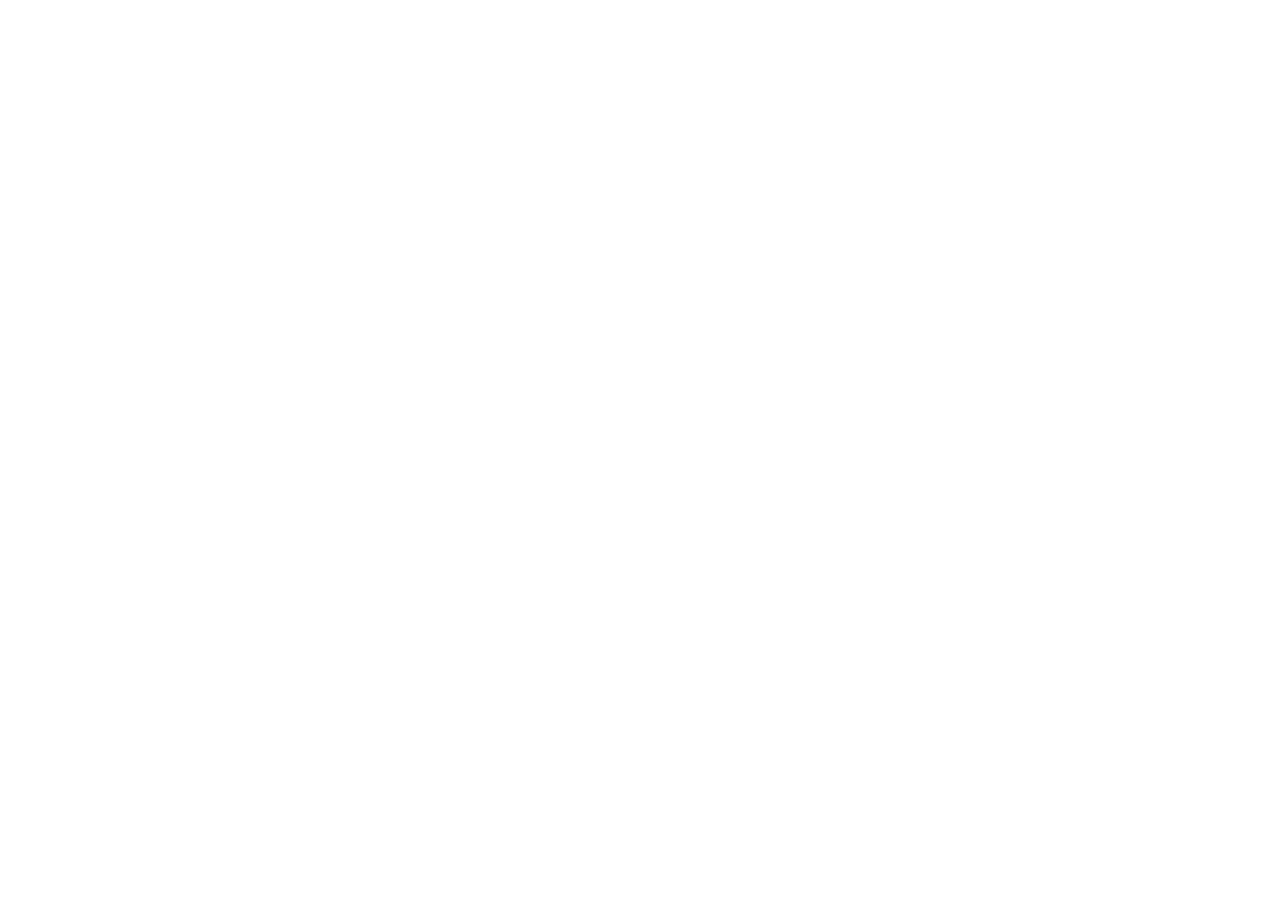
==== online-zoo/pages/donate/index.html @ 827118d2 "feat: add basic markup, styles and add normalize.css" ====
<!DOCTYPE html>
<html lang="en">

<head>
    <meta charset="UTF-8">
    <meta http-equiv="X-UA-Compatible" content="IE=edge">
    <meta name="viewport" content="width=device-width, initial-scale=1.0">
    <title>Online-zoo</title>
    <link rel="stylesheet" href="../../assets/styles/normalize.css">
    <link rel="stylesheet" href="../../assets/styles/global.css">
    <link rel="stylesheet" href="./styles/style.css">
</head>

<body>

    <script src="../../assets/js/global.js"></script>
    <script src="./js/script.js"></script>
</body>

</html>
---- online-zoo/assets/styles/global.css ----
html {
    box-sizing: border-box;
}

body {
    overflow-x: hidden;
    position: relative;
    height: 100%;
}

*,
::after,
::before {
    box-sizing: inherit;
}

*,
h1,
h2,
h3,
h4,
h5,
h6,
p,
div,
blockquote,
li,
ul {
    margin: 0;
    padding: 0;
}

li {
    list-style: none;
}

a {
    color: inherit;
    text-decoration: none;
}

button {
    background-color: transparent;
    border: 0;
    cursor: pointer;
}

.container {
    padding: 0 10px;
    width: 1181px;
}
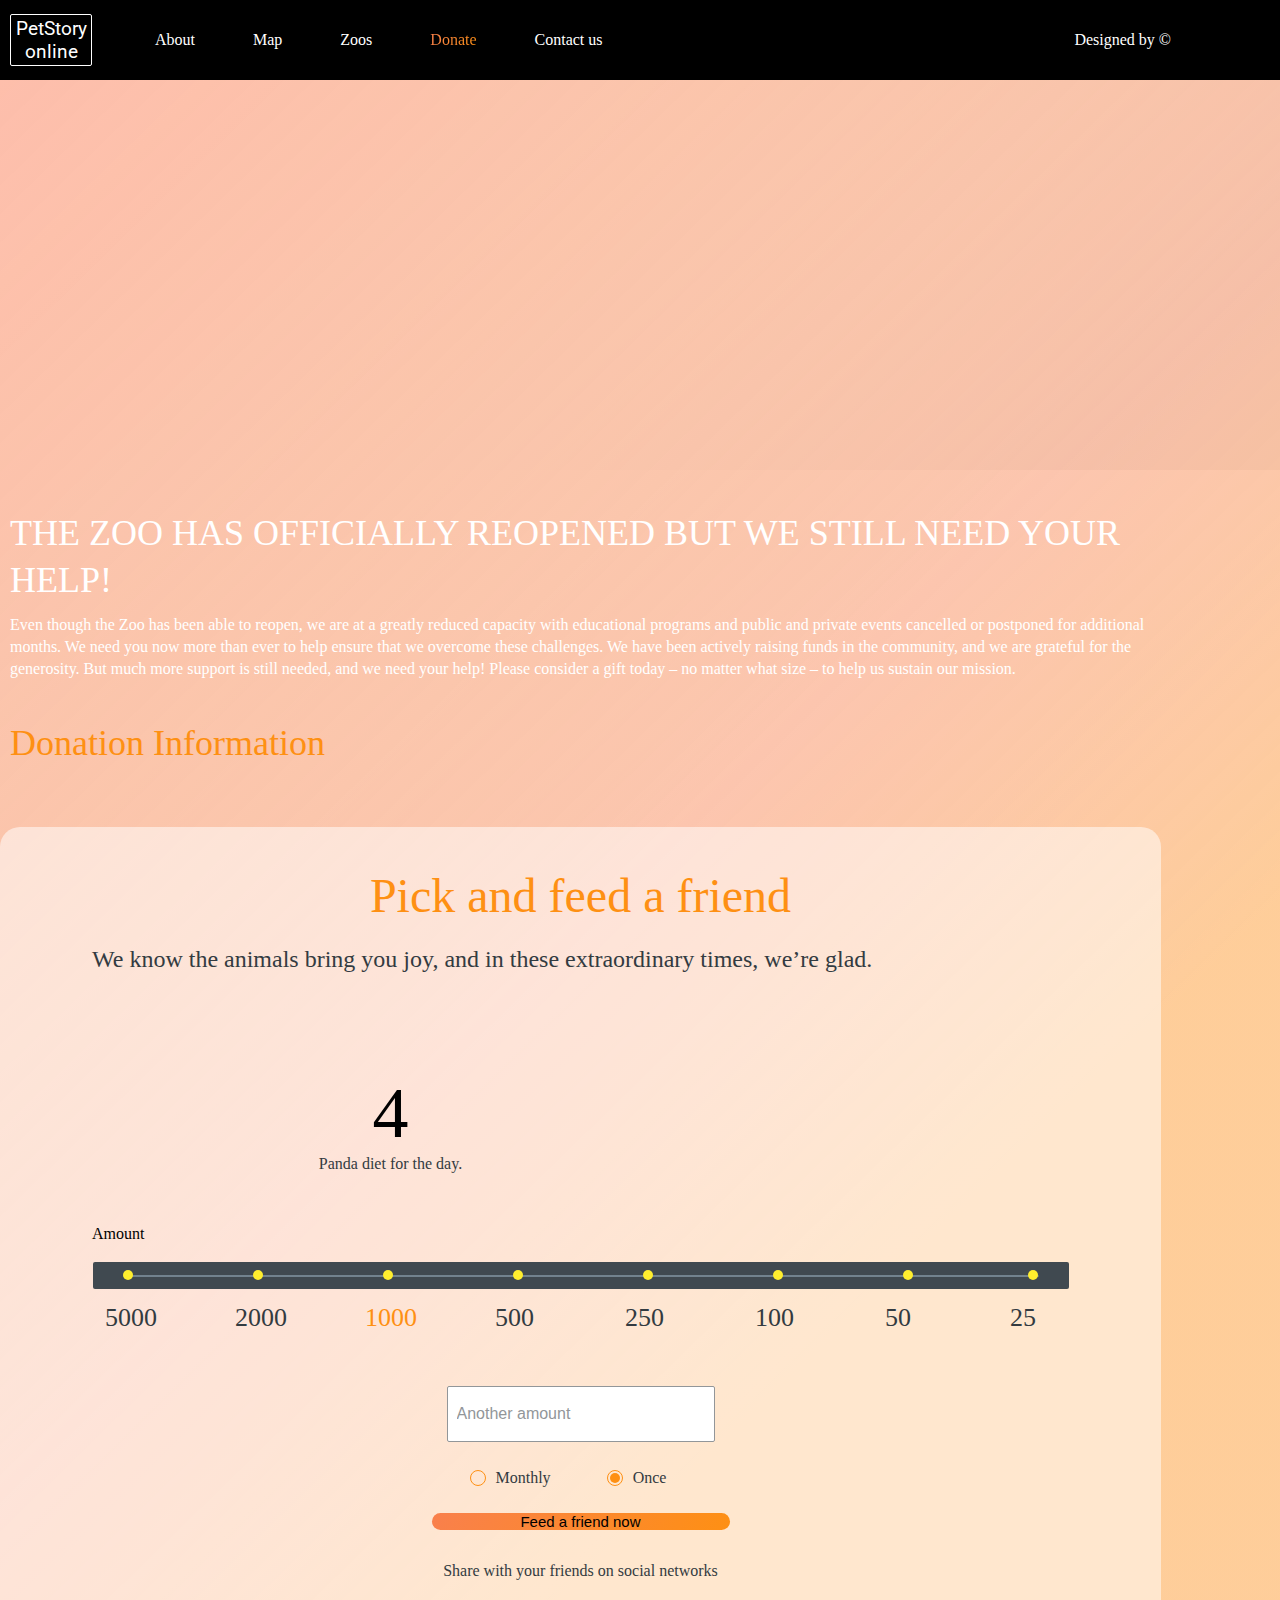
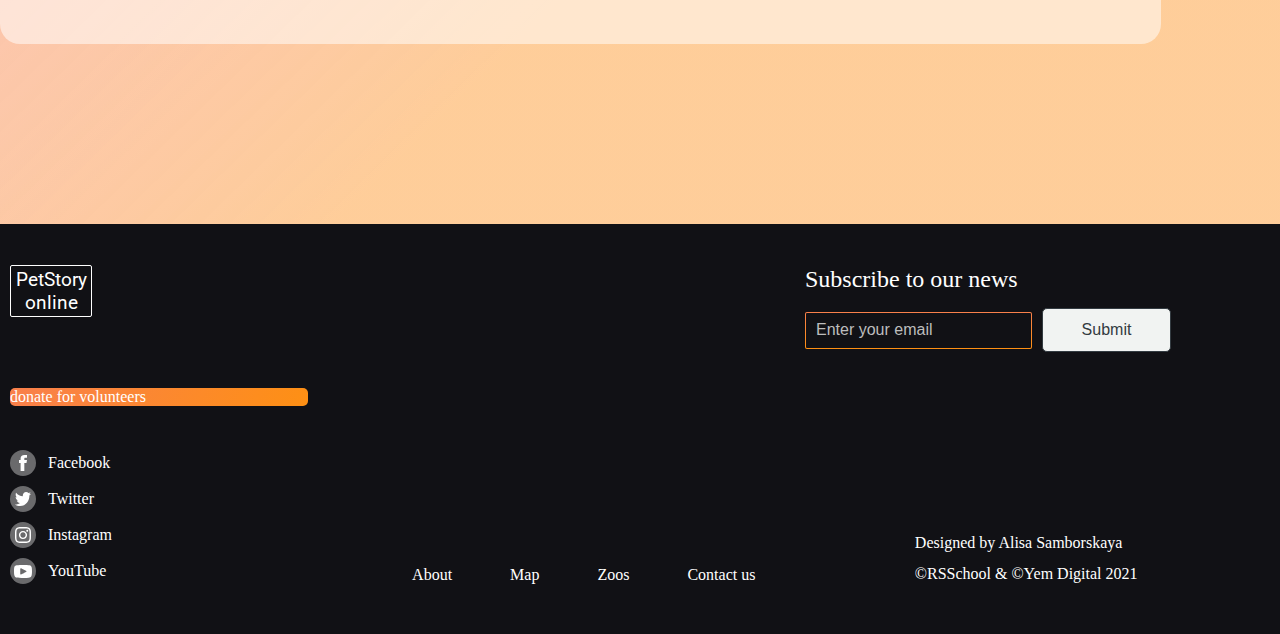
==== commit 916c1430: "fix: fixed margin, padding, position sections, elements" ====
--- a/online-zoo/pages/donate/index.html
+++ b/online-zoo/pages/donate/index.html
@@ -6,12 +6,257 @@
     <meta http-equiv="X-UA-Compatible" content="IE=edge">
     <meta name="viewport" content="width=device-width, initial-scale=1.0">
     <title>Online-zoo</title>
-    <link rel="stylesheet" href="../../assets/styles/normalize.css">
     <link rel="stylesheet" href="../../assets/styles/global.css">
+    <link rel="stylesheet" href="../../assets/styles/header.css">
+    <link rel="stylesheet" href="../../assets/styles/footer.css">
     <link rel="stylesheet" href="./styles/style.css">
+    <link rel="preconnect" href="https://fonts.googleapis.com">
+    <link rel="preconnect" href="https://fonts.gstatic.com" crossorigin>
+    <link href="https://fonts.googleapis.com/css2?family=Roboto:ital,wght@0,100;0,300;0,400;0,500;0,700;0,900;1,400;1,500&display=swap" rel="stylesheet">
 </head>
 
 <body>
+    <div class="content">
+        <header class="header">
+            <div class="container header-wrap">
+                <h1 class="logo-title">
+                    <a href="../../pages/main/index.html" class="logo">
+                        PetStory online
+                    </a>
+                </h1>
+
+                <div class="menu-wrap">
+                    <nav class="menu">
+                        <ul>
+                            <li><a class="menu__link" href="../../pages/main/index.html">About</a></li>
+                            <li><a class="menu__link" href="#">Map</a></li>
+                            <li><a class="menu__link" href="#">Zoos</a></li>
+                            <li><a class="menu__link menu__link--active" href="#">Donate</a></li>
+                            <li><a class="menu__link" href="#">Contact us</a></li>
+                        </ul>
+                    </nav>
+                </div>
+                <p class="rights">
+                    <a href="https://www.figma.com/file/jfEFwkXVj1WRq7sUHDr8os/PetStory-online?node-id=0%3A1">Designed
+                        by ©</a>
+                </p>
+            </div>
+        </header>
+        <main>
+            <section class="promo"></section>
+            <div class="content-box">
+                <section class="informational">
+                    <div class="container">
+                        <div class="informational__box">
+                            <div class="informational__title">
+                                THE ZOO HAS OFFICIALLY REOPENED BUT WE STILL NEED YOUR HELP!
+                            </div>
+                            <p class="informational__text">
+                                Even though the Zoo has been able to reopen, we are at a greatly reduced capacity with educational programs and public and private events cancelled or postponed for additional months. We need you now more than ever to help ensure that we overcome these
+                                challenges. We have been actively raising funds in the community, and we are grateful for the generosity. But much more support is still needed, and we need your help! Please consider a gift today – no matter what size
+                                – to help us sustain our mission.
+                            </p>
+                            <div class="informational__post">
+                                Donation Information
+                            </div>
+                        </div>
+                    </div>
+                </section>
+
+                <section class="feed">
+                    <div class="container feed__wrap">
+                        <h3 class="feed__title title">
+                            Pick and feed a friend
+                        </h3>
+                        <p class="feed__text">
+                            We know the animals bring you joy, and in these extraordinary times, we’re glad.
+                        </p>
+                        <div class="feed__diet">
+                            <div class="feed__diet-content">
+                                <div class="feed__diet-num">
+                                    4
+                                </div>
+                                <p class="feed__diet-text">
+                                    Panda diet for the day.
+                                </p>
+                            </div>
+                            <div class="feed__diet-img">
+                                <img src="../../assets/images/feed-diet.png" alt="">
+                            </div>
+                        </div>
+                        <div class="feed__amount">
+                            <div class="feed__amount-title">
+                                Amount
+                            </div>
+                            <form action="" class="feed__form">
+                                <div class="feed__form-box box-input">
+                                    <div class="feed__range-wrap">
+                                        <div class="feed__range">
+                                            <label>
+                                                <input type="radio" class="feed__num" value="5000" name="range">
+                                                <span>5000</span>
+                                            </label>
+                                            <label>
+                                                <input type="radio" class="feed__num" value="2000" name="range">
+                                                <span>2000</span>
+                                            </label>
+                                            <label>
+
+                                                <input type="radio" class="feed__num" value="1000" name="range" checked>
+                                                <span>1000</span>
+                                            </label>
+                                            <label>
+
+                                                <input type="radio" class="feed__num" value="500" name="range">
+                                                <span>500</span>
+                                            </label>
+                                            <label>
+
+                                                <input type="radio" class="feed__num" value="250" name="range">
+                                                <span>250</span>
+                                            </label>
+                                            <label>
+
+                                                <input type="radio" class="feed__num" value="100" name="range">
+                                                <span>100</span>
+                                            </label>
+                                            <label>
+
+                                                <input type="radio" class="feed__num" value="50" name="range">
+                                                <span>50</span>
+                                            </label>
+                                            <label>
+
+                                                <input type="radio" class="feed__num" value="25" name="range">
+                                                <span>25</span>
+                                            </label>
+                                        </div>
+                                    </div>
+                                </div>
+
+                                <div class="feed__amout-box box-input">
+                                    <input type="number" class="feed__form-amount" placeholder="Another amount" min="0" max="9999">
+                                </div>
+                                <div class="feed__period">
+                                    <label>
+                                        <input type="radio" name="period" value="Monthly">
+                                        <span>Monthly</span>
+                                    </label>
+                                    <label>
+                                        <input type="radio" name="period" value="Once" checked>
+                                        <span>Once</span>
+                                    </label>
+                                </div>
+                                <button type="submit" class="feed__form-btn btn">Feed a friend now</button>
+                                <p class="feed__form-share">Share with your friends on social networks </p>
+                            </form>
+                        </div>
+                    </div>
+                </section>
+            </div>
+        </main>
+    </div>
+    <footer class="footer">
+        <div class="container">
+            <div class="footer__box">
+                <div class="footer__search">
+                    <div class="logo-title">
+                        <a href="#" class="logo">
+                            PetStory online
+                        </a>
+                    </div>
+
+                    <div class="footer__form-box">
+                        <div class="footer__form-title">Subscribe to our news</div>
+                        <form action="" class="footer__form form">
+                            <div class="form__box">
+                                <input type="email" class="form__email" placeholder="Enter your email" minlength="9">
+                                <button class="form__btn submit-btn" type="submit">Submit</button>
+                            </div>
+                        </form>
+                    </div>
+                </div>
+                <a href="" class="footer__btn btn">donate for volunteers</a>
+                <div class="footer__contact">
+                    <ul class="footer__social social">
+                        <li class="social__item footer__social-item">
+                            <a href="https://ru-ru.facebook.com/" class="social__link footer__social-link">
+                                <span class="social__link-icon">
+                                    <svg width="8" height="16" viewBox="0 0 8 16" fill="none"
+                                        xmlns="http://www.w3.org/2000/svg">
+                                        <path fill-rule="evenodd" clip-rule="evenodd"
+                                            d="M8 2.75008H6.4C5.29832 2.75008 5.33342 3.14316 5.33342 3.8619V4.99991H8L7.46658 8H5.33342V16H1.6V8H0V4.99991H1.6V3.58692C1.6 1.33782 2.79742 0 5.62684 0H8V2.75008Z"
+                                            fill="white" />
+                                    </svg>
+                                </span>
+
+                                <span class="social__link-name">Facebook</span>
+                            </a>
+                        </li>
+
+                        <li class="social__item footer__social-item">
+                            <a href="https://twitter.com/?lang=ru" class="social__link footer__social-link">
+                                <span class="social__link-icon">
+                                    <svg width="16" height="14" viewBox="0 0 16 14" fill="none"
+                                        xmlns="http://www.w3.org/2000/svg">
+                                        <path fill-rule="evenodd" clip-rule="evenodd"
+                                            d="M16 1.65713C15.4114 1.93821 14.7787 2.12837 14.1147 2.21377C14.7923 1.77623 15.313 1.08372 15.5579 0.258267C14.9237 0.6633 14.2211 0.957523 13.4734 1.11604C12.8747 0.429062 12.0216 0 11.0774 0C9.26464 0 7.79488 1.58227 7.79488 3.53414C7.79488 3.81108 7.82384 4.08093 7.87984 4.33971C5.15168 4.19226 2.73296 2.7851 1.11392 0.646704C0.83136 1.16877 0.66944 1.77589 0.66944 2.42363C0.66944 3.64979 1.24896 4.73161 2.12976 5.36552C1.59168 5.34702 1.08544 5.18816 0.64304 4.92349C0.64272 4.93801 0.64272 4.95288 0.64272 4.96775C0.64272 6.68019 1.77424 8.10861 3.27584 8.43343C3.00048 8.51416 2.7104 8.55755 2.41104 8.55755C2.19952 8.55755 1.99392 8.53525 1.79344 8.49394C2.2112 9.89798 3.42336 10.92 4.85984 10.9485C3.73648 11.8964 2.32096 12.4615 0.78304 12.4615C0.51808 12.4615 0.2568 12.4447 0 12.412C1.45264 13.4148 3.17824 14 5.03184 14C11.0698 14 14.3715 8.61443 14.3715 3.94401C14.3715 3.79068 14.3683 3.63821 14.3621 3.4866C15.0035 2.98839 15.56 2.36589 16 1.65713Z"
+                                            fill="white" />
+                                    </svg>
+                                </span>
+
+                                <span class="social__link-name">Twitter</span>
+                            </a>
+                        </li>
+
+                        <li class="social__item footer__social-item">
+                            <a href="https://www.instagram.com/" class="social__link footer__social-link">
+                                <span class="social__link-icon">
+                                    <svg width="16" height="16" viewBox="0 0 16 16" fill="none"
+                                        xmlns="http://www.w3.org/2000/svg">
+                                        <path fill-rule="evenodd" clip-rule="evenodd"
+                                            d="M4.70172 0.0482874C3.8501 0.0870031 3.26863 0.222151 2.75974 0.420015C2.23357 0.624308 1.78768 0.898032 1.34294 1.34276C0.897913 1.78749 0.624468 2.23351 0.420169 2.75967C0.2223 3.26869 0.0870054 3.85014 0.0482887 4.7016C0.00928629 5.55491 0 5.82721 0 8C0 10.1728 0.00928629 10.4449 0.0482887 11.2984C0.0870054 12.1499 0.2223 12.7313 0.420169 13.24C0.624468 13.7662 0.897913 14.2125 1.34294 14.6571C1.78768 15.102 2.23357 15.3754 2.75974 15.58C3.26863 15.7779 3.8501 15.913 4.70172 15.9517C5.55506 15.9907 5.82736 16 8.00007 16C10.1729 16 10.4452 15.9907 11.2986 15.9517C12.15 15.913 12.7315 15.7779 13.2407 15.58C13.7664 15.3754 14.2127 15.102 14.6575 14.6571C15.1022 14.2125 15.3755 13.7662 15.5801 13.24C15.7778 12.7313 15.9133 12.1499 15.952 11.2984C15.991 10.4449 16 10.1728 16 8C16 5.82721 15.991 5.55491 15.952 4.7016C15.9133 3.85014 15.7778 3.26869 15.5801 2.75967C15.3755 2.23351 15.1022 1.78749 14.6575 1.34276C14.2127 0.898032 13.7664 0.624308 13.2407 0.420015C12.7315 0.222151 12.15 0.0870031 11.2986 0.0482874C10.4452 0.00942891 10.1729 0 8.00007 0C5.82736 0 5.55506 0.00942891 4.70172 0.0482874ZM4.76747 14.5116C3.98742 14.4761 3.56382 14.3461 3.28209 14.2364C2.9085 14.091 2.6422 13.9177 2.36218 13.6378C2.08216 13.358 1.90886 13.0915 1.76357 12.7181C1.65399 12.4362 1.52384 12.0126 1.48812 11.2326C1.44969 10.389 1.44141 10.1359 1.44141 7.99992C1.44141 5.8637 1.44969 5.61083 1.48812 4.76709C1.52384 3.9872 1.65399 3.56362 1.76357 3.28175C1.90886 2.90831 2.08216 2.64173 2.36218 2.36186C2.6422 2.08199 2.9085 1.90841 3.28209 1.76355C3.56382 1.65398 3.98742 1.52369 4.76747 1.48797C5.61095 1.44954 5.86411 1.4414 8.0001 1.4414C10.1361 1.4414 10.3891 1.44954 11.233 1.48797C12.0128 1.52369 12.4364 1.65398 12.7184 1.76355C13.0918 1.90841 13.3583 2.08199 13.6382 2.36186C13.9182 2.64173 14.0913 2.90831 14.2366 3.28175C14.3462 3.56362 14.4765 3.9872 14.5122 4.76709C14.5507 5.61083 14.5585 5.8637 14.5585 7.99992C14.5585 10.1359 14.5507 10.389 14.5122 11.2326C14.4765 12.0126 14.3462 12.4362 14.2366 12.7181C14.0913 13.0915 13.9182 13.358 13.6382 13.6378C13.3583 13.9177 13.0918 14.091 12.7184 14.2364C12.4364 14.3461 12.0128 14.4761 11.233 14.5116C10.3894 14.5503 10.1364 14.5583 8.0001 14.5583C5.86411 14.5583 5.61095 14.5503 4.76747 14.5116ZM11.3105 3.72943C11.3105 4.25945 11.7403 4.68947 12.2706 4.68947C12.8008 4.68947 13.2305 4.25945 13.2305 3.72943C13.2305 3.19913 12.8008 2.76954 12.2706 2.76954C11.7403 2.76954 11.3105 3.19913 11.3105 3.72943ZM3.8916 8.00017C3.8916 10.2691 5.731 12.1082 7.99986 12.1082C10.2689 12.1082 12.108 10.2691 12.108 8.00017C12.108 5.73124 10.2689 3.89203 7.99986 3.89203C5.731 3.89203 3.8916 5.73124 3.8916 8.00017ZM5.33398 8.00009C5.33398 6.52732 6.52777 5.33343 8.00058 5.33343C9.47339 5.33343 10.6673 6.52732 10.6673 8.00009C10.6673 9.473 9.47339 10.6668 8.00058 10.6668C6.52777 10.6668 5.33398 9.473 5.33398 8.00009Z"
+                                            fill="white" />
+                                    </svg>
+                                </span>
+
+                                <span class="social__link-name">Instagram</span>
+                            </a>
+                        </li>
+
+                        <li class="social__item footer__social-item">
+                            <a href="https://www.youtube.com/" class="social__link footer__social-link">
+                                <span class="social__link-icon">
+                                    <svg width="18" height="13" viewBox="0 0 18 13" fill="none"
+                                        xmlns="http://www.w3.org/2000/svg">
+                                        <path fill-rule="evenodd" clip-rule="evenodd"
+                                            d="M12.0062 5.77285L7.4938 3.51719C7.4938 3.51719 6.24039 2.94726 6.24039 4.01864V9.03097C6.24039 9.03097 6.26358 9.7955 7.4938 9.28148C8.34978 8.92371 12.0062 7.02582 12.0062 7.02582C12.0062 7.02582 12.9391 6.42816 12.0062 5.77285ZM17.5213 10.7852C16.9624 12.3749 15.7669 12.5797 14.7637 12.7901C13.2852 13.1002 3.77237 13.0612 2.22922 12.5394C1.26706 12.2141 0.675032 12.0741 0.223857 9.78271C-0.0650079 8.3165 -0.0840778 4.00304 0.223857 2.51494C0.52204 1.07408 1.27096 0.397534 2.73067 0.259278C6.65148 -0.112151 13.205 -0.0597085 15.265 0.259278C17.1748 0.554861 17.5739 1.69385 17.772 2.76545C18.0927 4.50037 18.1304 9.05243 17.5213 10.7852Z"
+                                            fill="white" />
+                                    </svg>
+                                </span>
+
+                                <span class="social__link-name">YouTube</span>
+                            </a>
+                        </li>
+                    </ul>
+                    <div class="footer__menu">
+                        <div class="menu">
+                            <ul>
+                                <li><a class="menu__link" href="../../pages/main/index.html">About</a></li>
+                                <li><a class="menu__link" href="#">Map</a></li>
+                                <li><a class="menu__link" href="#">Zoos</a></li>
+                                <li><a class="menu__link" href="#">Contact us</a></li>
+                            </ul>
+                        </div>
+                    </div>
+                    <div class="footer__copy">
+                        <p>Designed by Alisa Samborskaya</p>
+                        <p>©RSSchool & ©Yem Digital 2021</p>
+                    </div>
+                </div>
+            </div>
+        </div>
+    </footer>
 
     <script src="../../assets/js/global.js"></script>
     <script src="./js/script.js"></script>
--- a/online-zoo/assets/styles/header.css
+++ b/online-zoo/assets/styles/header.css
@@ -0,0 +1,90 @@
+.header {
+    padding: 14px 0;
+    background: #000000;
+    backdrop-filter: blur(2px);
+    font-weight: 500;
+    font-size: 16px;
+    color: #FFFFFF;
+}
+
+.header-wrap {
+    display: flex;
+    align-items: center;
+}
+
+.logo-title {
+    padding-top: 1.5px;
+    margin-right: 63px;
+    width: 82px;
+    height: 52px;
+    left: 0px;
+    top: 0px;
+    border: 1px solid #FFFFFF;
+    border-radius: 2px;
+    position: relative;
+    font-family: 'Roboto';
+    font-style: normal;
+    font-weight: 400;
+    font-size: 19.0145px;
+    line-height: 23px;
+    text-align: center;
+    cursor: pointer;
+}
+
+.logo-title::after {
+    content: "";
+    background-image: url(../../assets/incons/bamboo.svg);
+    width: 13.03px;
+    height: 20.98px;
+    transform: rotate(-3deg);
+    position: absolute;
+    bottom: 7px;
+    left: 8px;
+    background-repeat: no-repeat;
+    background-size: contain;
+}
+
+.menu ul {
+    display: flex;
+    align-items: center;
+}
+
+.menu li+li {
+    margin-left: 58px;
+}
+
+.menu a {
+    color: #FFFFFF;
+}
+
+.menu li:hover a {
+    background: linear-gradient(113.96deg, #F9804B 1.49%, #FE9013 101.44%);
+    -webkit-background-clip: text;
+    -webkit-text-fill-color: transparent;
+    background-clip: text;
+}
+
+.rights {
+    margin-left: auto;
+}
+
+.rights:hover a {
+    background: linear-gradient(113.96deg, #F9804B 1.49%, #FE9013 101.44%);
+    -webkit-background-clip: text;
+    -webkit-text-fill-color: transparent;
+    background-clip: text;
+}
+
+.menu__link--active {
+    background: linear-gradient(113.96deg, #F9804B 1.49%, #FE9013 101.44%);
+    -webkit-background-clip: text;
+    -webkit-text-fill-color: transparent;
+    background-clip: text;
+}
+
+.menu li:hover .menu__link--active {
+    background: #FFFFFF;
+    -webkit-background-clip: text;
+    -webkit-text-fill-color: transparent;
+    background-clip: text;
+}--- a/online-zoo/assets/styles/footer.css
+++ b/online-zoo/assets/styles/footer.css
@@ -0,0 +1,157 @@
+.footer {
+    padding-top: 41px;
+    padding-bottom: 50px;
+    background: #111115;
+    color: #FFFFFF;
+}
+
+.footer__search {
+    margin-bottom: 36px;
+    display: flex;
+    justify-content: space-between;
+    align-items: flex-start;
+}
+
+.footer__form-title {
+    margin-bottom: 14px;
+    font-weight: 400;
+    font-size: 24px;
+    line-height: 29px;
+}
+
+.footer__form {
+    display: block;
+}
+
+.footer__form-box {
+    max-width: 366px;
+    width: 100%;
+}
+
+.form__box {
+    display: flex;
+    align-items: center;
+    justify-content: space-between;
+    max-width: 366px;
+    width: 100%;
+}
+
+.form__email {
+    display: block;
+    margin-right: 10px;
+    max-width: 228px;
+    width: 100%;
+    padding: 10px;
+    padding-right: 7px;
+    border-radius: 2px;
+    border: 0.7px solid transparent;
+    background: linear-gradient(#111115, #111115) padding-box, linear-gradient(#F9804B 0%, #FE9013 100%) border-box;
+    color: #BDBDBD;
+    outline: none
+}
+
+.form__email:invalid {
+    background: linear-gradient(#111115, #111115) padding-box, linear-gradient(#D31414 0%, #D31414 100%) border-box;
+}
+
+.form__email:invalid+.submit-btn {
+    border: 1px solid #D31414;
+    color: #D31414;
+}
+
+.form__email::placeholder {
+    color: #BDBDBD;
+    font-weight: 400;
+    font-size: 16px;
+    line-height: 22px;
+}
+
+.submit-btn {
+    display: block;
+    padding-top: 10px;
+    padding-bottom: 10px;
+    max-width: 129px;
+    width: 100%;
+    background: #F1F3F2;
+    border: 1px solid #333B41;
+    border-radius: 5px;
+    text-align: center;
+    font-weight: 400;
+    font-size: 16px;
+    line-height: 22px;
+    color: #333B41;
+}
+
+.footer__btn {
+    display: block;
+    max-width: 298px;
+    width: 100%;
+    margin-bottom: 44px;
+    background: linear-gradient(113.96deg, #F9804B 1.49%, #FE9013 101.44%);
+    border-radius: 5px;
+}
+
+.footer__contact {
+    display: flex;
+    align-items: flex-end;
+}
+
+.footer__menu {
+    margin-right: 13.73%;
+}
+
+.social {
+    margin-right: 24.3%;
+    max-width: 120px;
+    width: 100%;
+}
+
+.social__item:not(:last-of-type) {
+    margin-bottom: 10px;
+}
+
+.social__link {
+    display: flex;
+    align-items: center;
+    transition: all 0.5s;
+}
+
+.social__link:hover {
+    color: #4B9200;
+}
+
+.social__link:hover .social__link-icon {
+    background: #4B9200;
+}
+
+.social__link-icon {
+    display: flex;
+    justify-content: center;
+    align-items: center;
+    margin-right: 12px;
+    width: 26px;
+    height: 26px;
+    background: rgba(196, 196, 196, 0.5);
+    border-radius: 100%;
+    transition: all 0.5s;
+}
+
+.social__link-name {
+    font-weight: 400;
+    font-size: 16px;
+    line-height: 22px;
+}
+
+.footer__menu a {
+    font-weight: 400;
+}
+
+.footer__copy {
+    font-weight: 100;
+    font-size: 16px;
+    line-height: 21px;
+}
+
+.footer__copy p:first-child {
+    margin-bottom: 10px;
+}--- a/online-zoo/pages/donate/styles/style.css
+++ b/online-zoo/pages/donate/styles/style.css
@@ -0,0 +1,433 @@
+.promo {
+    min-height: 187px;
+    height: 390px;
+    position: relative;
+    background-image: url(../../../assets/images/donatePromo.jpg);
+    background-repeat: no-repeat;
+    background-position: center;
+    background-size: cover;
+}
+
+.promo::after {
+    content: "";
+    background-color: #000;
+    left: 0;
+    top: 0;
+    position: absolute;
+    width: 100%;
+    height: 100%;
+    z-index: -1;
+}
+
+.content {
+    background: linear-gradient(315.75deg, rgba(254, 210, 144, 0.7) 30.06%, #FEBDAB 100.95%, rgba(254, 210, 144, 0.7) 106.36%), linear-gradient(315.75deg, rgba(254, 189, 171, 0.74) 30.06%, rgba(243, 169, 248, 0.66) 50.74%, #E0D8F0 80.49%, #EAF7FE 127.9%, #EAF7FE 149.54%), linear-gradient(315.75deg, rgba(254, 189, 171, 0.74) 30.06%, rgba(243, 169, 248, 0.66) 50.74%, #E0D8F0 80.49%, #EAF7FE 127.9%, #EAF7FE 149.54%);
+}
+
+.content-box {
+    padding-top: 40px;
+    padding-bottom: 180px;
+}
+
+.informational {
+    color: #ffff;
+}
+
+.informational__box {
+    margin-bottom: 60px;
+}
+
+.informational__title {
+    margin-bottom: 10px;
+    font-weight: 400;
+    font-size: 36px;
+    line-height: 47px;
+}
+
+.informational__text {
+    margin-bottom: 40px;
+    font-weight: 500;
+    font-size: 16px;
+    line-height: 22px;
+}
+
+.informational__post {
+    font-weight: 400;
+    font-size: 36px;
+    line-height: 47px;
+    color: #FE9013;
+}
+
+.feed__wrap {
+    padding: 40px 92px 62px 92px;
+    background: rgba(255, 255, 255, 0.52);
+    border-radius: 20px;
+    font-weight: 400;
+}
+.container.feed__wrap {
+    max-width: 1161px;
+}
+.feed__title {
+    margin-bottom: 20px;
+    font-size: 48px;
+    line-height: 58px;
+    text-align: center;
+    color: #FE9013;
+    font-weight: 400;
+}
+
+.feed__text {
+    margin-bottom: 60px;
+    font-size: 24px;
+    line-height: 29px;
+    color: #333B41;
+}
+
+.feed__diet {
+    max-width: 540px;
+    width: 100%;
+    margin: 0 auto;
+    margin-bottom: 48px;
+    display: flex;
+    align-items: center;
+}
+
+.feed__diet-content {
+    padding-top: 50px;
+    margin-right: 89px;
+    max-width: 160px;
+    width: 100%;
+    text-align: center;
+    position: relative;
+}
+
+.feed__diet-content::after {
+    content: "";
+    width: 14px;
+    height: 14px;
+    background-image: url(../../../assets/incons/cross.svg);
+    background-repeat: no-repeat;
+    background-size: contain;
+    background-position: center;
+    position: absolute;
+    right: -22px;
+    top: 60%;
+    transform: translateY(-50%);
+}
+
+.feed__diet-num {
+    margin-bottom: 11px;
+    font-weight: 500;
+    font-size: 72px;
+    line-height: 58px;
+    text-transform: uppercase;
+    color: #000000;
+}
+
+.feed__diet-text {
+    font-weight: 400;
+    font-size: 16px;
+    line-height: 22px;
+    text-align: center;
+    color: #333B41;
+}
+
+.feed__diet-img {
+    max-width: 284px;
+    width: 100%;
+}
+
+.feed__amount-title {
+    margin-bottom: 17px;
+    font-weight: 400;
+    font-size: 16px;
+    line-height: 22px;
+    color: #000000;
+}
+
+.feed__form {
+    position: relative;
+    min-height: 75px;
+}
+
+.feed__form-box {
+    margin-bottom: 50px;
+    min-height: 74px;
+}
+
+.feed__range {
+    margin-bottom: 50px;
+}
+
+.feed__range-wrap {
+    max-width: 976px;
+    width: 100%;
+    margin: 0 auto;
+    height: 27px;
+    background: #404950;
+    border-radius: 2px;
+    position: relative;
+}
+
+.feed__range-wrap::after {
+    content: "";
+    max-width: 915px;
+    width: 100%;
+    height: 2px;
+    position: absolute;
+    top: 50%;
+    left: 50%;
+    transform: translate(-50%, -50%);
+    background: #72828E;
+}
+
+.feed__range {
+    max-width: 915px;
+    width: 100%;
+    margin: 0 auto;
+    position: relative;
+}
+
+.feed__range label {
+    position: absolute;
+    bottom: -65px;
+    height: 37px;
+    min-width: 42px;
+}
+
+.feed__range label:nth-child(1) {
+    left: 0;
+}
+
+.feed__range label:nth-child(2) {
+    left: 130px;
+}
+
+.feed__range label:nth-child(3) {
+    left: 260px;
+}
+
+.feed__range label:nth-child(4) {
+    left: 390px;
+}
+
+.feed__range label:nth-child(5) {
+    left: 520px;
+}
+
+.feed__range label:nth-child(6) {
+    left: 650px;
+}
+
+.feed__range label:nth-child(7) {
+    left: 780px;
+}
+
+.feed__range label:nth-child(8) {
+    right: -32px;
+}
+
+.feed__range label span {
+    display: inline-block;
+    padding-left: 12px;
+    font-weight: 500;
+    font-size: 26px;
+    line-height: 36px;
+    text-transform: uppercase;
+    color: #333B41;
+    background-image: url(../../../assets/incons/dollar-black.svg);
+    background-repeat: no-repeat;
+    background-position: left center;
+    background-size: 10px 20px;
+    position: absolute;
+    left: -30px;
+    bottom: -9px;
+    transition: all 0.5s;
+}
+
+.feed__num {
+    display: none;
+}
+
+.feed__range label::after {
+    content: "";
+    width: 10px;
+    height: 10px;
+    background: #FFEE2E;
+    border-radius: 100%;
+    position: absolute;
+    left: 0;
+    top: -20px;
+    cursor: pointer;
+    z-index: 1;
+}
+
+.feed__num:checked+span::after {
+    content: "";
+    position: absolute;
+    left: 15px;
+    top: -45px;
+    width: 40px;
+    height: 40px;
+    background-image: url(../../../assets/incons/roller.svg);
+    background-repeat: no-repeat;
+    background-position: center;
+    background-size: 40px 40px;
+}
+
+.feed__num:checked+span {
+    color: #FE9013;
+    background-image: url(../../../assets/incons/dollar.svg);
+}
+
+.feed__range label:hover span::after {
+    animation: rollerAnimat 1s;
+    animation-iteration-count: infinite;
+    animation-timing-function: ease-in-out;
+}
+
+.feed__range label:hover::after {
+    animation: rollerAnimat 1s;
+    animation-iteration-count: infinite;
+    animation-timing-function: ease-in-out;
+}
+
+.feed__range label:hover span {
+    color: #d67608;
+    background-image: url(../../../assets/incons/dollar.svg);
+    transition: all 0.5s;
+}
+
+@keyframes rollerAnimat {
+    0% {
+        transform: scale(1);
+    }
+    20% {
+        transform: scale(1.05);
+    }
+    50% {
+        transform: scale(1.2);
+    }
+    100% {
+        transform: scale(1.1);
+    }
+}
+
+.feed__amout-box {
+    margin: 0 auto;
+    margin-bottom: 25px;
+    position: relative;
+    max-width: 268px;
+    width: 100%;
+}
+
+.feed__amout-box::after {
+    content: "";
+    position: absolute;
+    right: 10px;
+    top: 50%;
+    width: 10px;
+    height: 20px;
+    transform: translateY(-50%);
+    background-image: url(../../../assets/incons/dollar-gray.svg);
+    background-position: center;
+    background-repeat: no-repeat;
+    z-index: 1;
+}
+
+.feed__form-amount {
+    display: block;
+    margin: 0 auto;
+    padding: 16px 35px 16px 9px;
+    border: 1px solid #929699;
+    border-radius: 2px;
+    font-weight: 400;
+    font-size: 16px;
+    line-height: 22px;
+    color: #929699;
+    width: 100%;
+}
+
+.feed__form-amount::-webkit-outer-spin-button,
+.feed__form-amount::-webkit-inner-spin-button {
+    -webkit-appearance: none;
+    margin: 0;
+}
+
+.feed__form-amount {
+    -moz-appearance: textfield;
+}
+
+.feed__form-amount::placeholder {
+    font-weight: 400;
+    font-size: 16px;
+    line-height: 22px;
+    color: #929699;
+}
+
+.feed__period {
+    max-width: 222px;
+    width: 100%;
+    margin: 0 auto;
+    margin-bottom: 24px;
+    display: flex;
+    align-items: center;
+    font-weight: 400;
+    font-size: 16px;
+    line-height: 22px;
+    color: #333B41;
+}
+
+.feed__period label {
+    margin-right: 56px;
+    padding-left: 26px;
+    position: relative;
+    cursor: pointer;
+}
+
+.feed__period label::before {
+    content: "";
+    position: absolute;
+    left: 0;
+    top: 50%;
+    transform: translateY(-50%);
+    width: 16px;
+    height: 16px;
+    border: 1px solid #FE9013;
+    border-radius: 100%;
+    cursor: pointer;
+}
+
+.feed__period input {
+    display: none;
+}
+
+.feed__period input:checked+span::before {
+    content: "";
+    position: absolute;
+    left: 3.1px;
+    top: 50%;
+    transform: translateY(-50%);
+    width: 10px;
+    height: 10px;
+    background-color: #FE9013;
+    border-radius: 100%;
+}
+
+.feed__form-btn {
+    max-width: 298px;
+    width: 100%;
+    display: block;
+    margin: 0 auto;
+    margin-bottom: 30.02px;
+    background: linear-gradient(113.96deg, #F9804B 1.49%, #FE9013 101.44%);
+    border-radius: 25px;
+    font-size: 15px;
+}
+
+.feed__form-share {
+    text-align: center;
+    font-weight: 400;
+    font-size: 16px;
+    line-height: 22px;
+    color: #333B41;
+}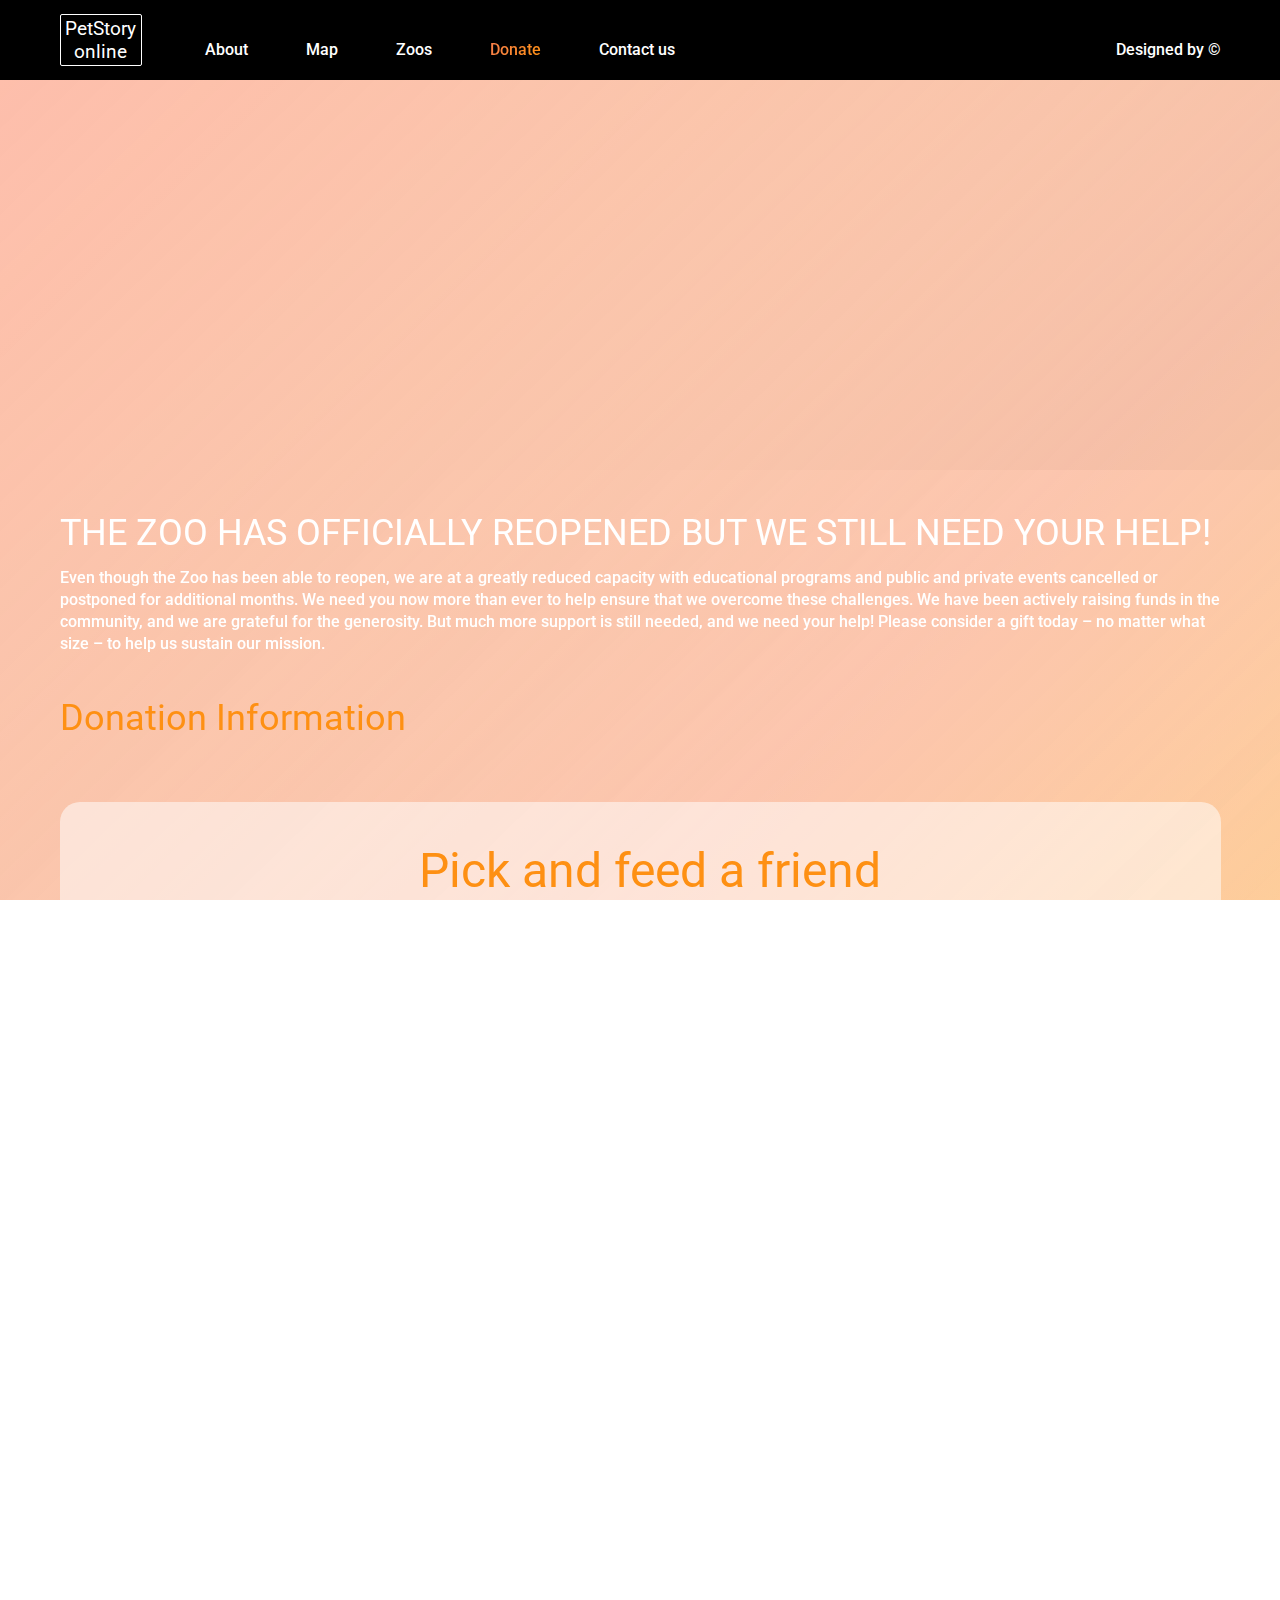
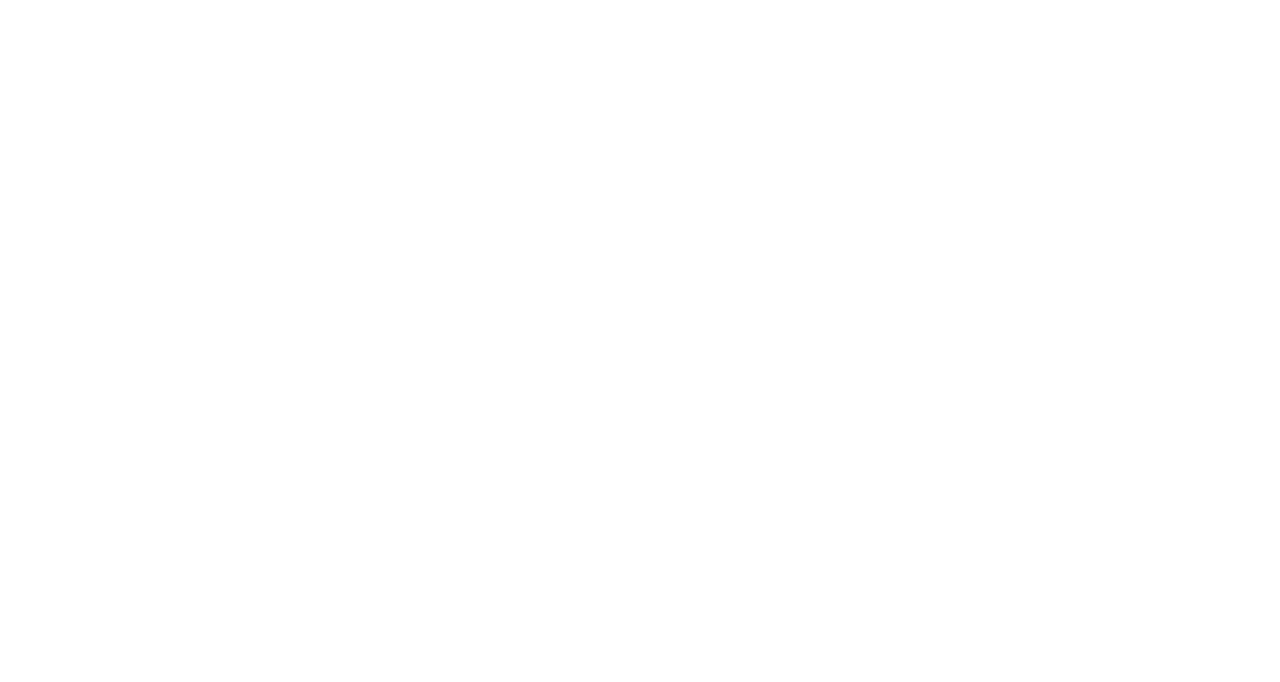
==== commit 5202721a: "fix: fixed feed-range in donate pages" ====
--- a/online-zoo/pages/donate/index.html
+++ b/online-zoo/pages/donate/index.html
@@ -13,9 +13,10 @@
     <link rel="preconnect" href="https://fonts.googleapis.com">
     <link rel="preconnect" href="https://fonts.gstatic.com" crossorigin>
     <link href="https://fonts.googleapis.com/css2?family=Roboto:ital,wght@0,100;0,300;0,400;0,500;0,700;0,900;1,400;1,500&display=swap" rel="stylesheet">
+    <link rel="stylesheet" href="./styles/media.css">
 </head>
 
-<body>
+<body class="body donate-page">
     <div class="content">
         <header class="header">
             <div class="container header-wrap">
@@ -26,6 +27,9 @@
                 </h1>
 
                 <div class="menu-wrap">
+                    <button class="burger">
+                        <div></div>
+                    </button>
                     <nav class="menu">
                         <ul>
                             <li><a class="menu__link" href="../../pages/main/index.html">About</a></li>
@@ -33,13 +37,13 @@
                             <li><a class="menu__link" href="#">Zoos</a></li>
                             <li><a class="menu__link menu__link--active" href="#">Donate</a></li>
                             <li><a class="menu__link" href="#">Contact us</a></li>
+                            <li class="rights">
+                                <a class="menu__link" href="https://www.figma.com/file/jfEFwkXVj1WRq7sUHDr8os/PetStory-online?node-id=0%3A1">Designed
+                                    by ©</a>
+                            </li>
                         </ul>
                     </nav>
                 </div>
-                <p class="rights">
-                    <a href="https://www.figma.com/file/jfEFwkXVj1WRq7sUHDr8os/PetStory-online?node-id=0%3A1">Designed
-                        by ©</a>
-                </p>
             </div>
         </header>
         <main>
@@ -52,9 +56,9 @@
                                 THE ZOO HAS OFFICIALLY REOPENED BUT WE STILL NEED YOUR HELP!
                             </div>
                             <p class="informational__text">
-                                Even though the Zoo has been able to reopen, we are at a greatly reduced capacity with educational programs and public and private events cancelled or postponed for additional months. We need you now more than ever to help ensure that we overcome these
-                                challenges. We have been actively raising funds in the community, and we are grateful for the generosity. But much more support is still needed, and we need your help! Please consider a gift today – no matter what size
-                                – to help us sustain our mission.
+                                Even though the Zoo has been able to reopen, we are at a greatly reduced capacity with educational programs and public and private events cancelled or postponed for additional months. <span> We need you now more than ever to help ensure that we overcome these
+                                    challenges. We have been actively raising funds in the community, and we are
+                                    grateful for the generosity.</span> But much more support is still needed, and we need your help! Please consider a gift today – no matter what size – to help us sustain our mission.
                             </p>
                             <div class="informational__post">
                                 Donation Information
@@ -92,44 +96,57 @@
                                 <div class="feed__form-box box-input">
                                     <div class="feed__range-wrap">
                                         <div class="feed__range">
-                                            <label>
-                                                <input type="radio" class="feed__num" value="5000" name="range">
-                                                <span>5000</span>
-                                            </label>
-                                            <label>
-                                                <input type="radio" class="feed__num" value="2000" name="range">
-                                                <span>2000</span>
-                                            </label>
-                                            <label>
-
-                                                <input type="radio" class="feed__num" value="1000" name="range" checked>
-                                                <span>1000</span>
-                                            </label>
-                                            <label>
-
-                                                <input type="radio" class="feed__num" value="500" name="range">
-                                                <span>500</span>
-                                            </label>
-                                            <label>
-
-                                                <input type="radio" class="feed__num" value="250" name="range">
-                                                <span>250</span>
-                                            </label>
-                                            <label>
-
-                                                <input type="radio" class="feed__num" value="100" name="range">
-                                                <span>100</span>
-                                            </label>
-                                            <label>
-
-                                                <input type="radio" class="feed__num" value="50" name="range">
-                                                <span>50</span>
-                                            </label>
-                                            <label>
-
-                                                <input type="radio" class="feed__num" value="25" name="range">
-                                                <span>25</span>
-                                            </label>
+
+                                            <div class="feed__range-box">
+                                                <input type="radio" id="feed__num-1" class="feed__num" value="5000" name="range">
+                                                <label for="feed__num-1">
+                                                    <span>5000</span>
+                                                </label>
+                                            </div>
+
+                                            <div class="feed__range-box">
+                                                <input type="radio" id="feed__num-2" class="feed__num" value="2000" name="range">
+                                                <label for="feed__num-2">
+                                                    <span>2000</span>
+                                                </label>
+                                            </div>
+                                            <div class="feed__range-box">
+                                                <input type="radio" id="feed__num-3" class="feed__num" value="1000" name="range" checked>
+                                                <label for="feed__num-3">
+                                                    <span>1000</span>
+                                                </label>
+                                            </div>
+                                            <div class="feed__range-box">
+                                                <input type="radio" id="feed__num-4" class="feed__num" value="500" name="range">
+                                                <label for="feed__num-4">
+                                                    <span>500</span>
+                                                </label>
+                                            </div>
+                                            <div class="feed__range-box">
+                                                <input type="radio" id="feed__num-5" class="feed__num" value="250" name="range">
+                                                <label for="feed__num-5">
+                                                    <span>250</span>
+                                                </label>
+                                            </div>
+                                            <div class="feed__range-box">
+                                                <input type="radio" id="feed__num-6" class="feed__num" value="100" name="range">
+                                                <label for="feed__num-6">
+                                                    <span>100</span>
+                                                </label>
+                                            </div>
+                                            <div class="feed__range-box">
+                                                <input type="radio" id="feed__num-7" class="feed__num" value="50" name="range">
+                                                <label for="feed__num-7">
+                                                    <span>50</span>
+                                                </label>
+                                            </div>
+                                            <div class="feed__range-box">
+                                                <input type="radio" id="feed__num-8" class="feed__num" value="25" name="range">
+                                                <label for="feed__num-8">
+                                                    <span>25</span>
+                                                </label>
+                                            </div>
+
                                         </div>
                                     </div>
                                 </div>
--- a/online-zoo/assets/styles/global.css
+++ b/online-zoo/assets/styles/global.css
@@ -1,11 +1,16 @@
 html {
     box-sizing: border-box;
+    height: 100%;
+    overflow-x: hidden;
 }
 
 body {
+    position: relative;
+    display: flex;
+    flex-direction: column;
+    height: 100%;
+    font-family: 'Roboto', sans-serif;
     overflow-x: hidden;
-    position: relative;
-    height: 100%;
 }
 
 *,
@@ -45,7 +50,53 @@
     cursor: pointer;
 }
 
+img {
+    max-width: 100%;
+    object-fit: cover;
+}
+
 .container {
     padding: 0 10px;
-    width: 1181px;
-}+    max-width: 1181px;
+    width: 100%;
+    margin: 0 auto;
+}
+
+.content {
+    flex: 1 0 auto;
+}
+
+.footer {
+    flex: 0 1 auto;
+}
+
+.btn {
+    padding: 16px 10px;
+    text-transform: uppercase;
+    text-align: center;
+    font-weight: 500;
+    font-size: 16px;
+    line-height: 22px;
+    color: #fff;
+    transition: background-image 1s;
+}
+
+.btn:hover {
+    background-image: linear-gradient(113.96deg, #E47209, #E47209);
+}
+
+.btn:active {
+    background-image: linear-gradient(113.96deg, #4B9200, #4B9200);
+}
+
+
+/*----- @media -----*/
+
+@media (max-width: 1000px) {
+    .container {
+        max-width: 960px;
+    }
+}
+
+
+/*----- @media -----*/--- a/online-zoo/assets/styles/header.css
+++ b/online-zoo/assets/styles/header.css
@@ -5,6 +5,8 @@
     font-weight: 500;
     font-size: 16px;
     color: #FFFFFF;
+    position: relative;
+    z-index: 5;
 }
 
 .header-wrap {
@@ -13,8 +15,11 @@
 }
 
 .logo-title {
+    margin-right: 63px;
+}
+
+.logo-title a {
     padding-top: 1.5px;
-    margin-right: 63px;
     width: 82px;
     height: 52px;
     left: 0px;
@@ -22,16 +27,16 @@
     border: 1px solid #FFFFFF;
     border-radius: 2px;
     position: relative;
-    font-family: 'Roboto';
+    cursor: pointer;
+    display: inline-block;
     font-style: normal;
     font-weight: 400;
     font-size: 19.0145px;
     line-height: 23px;
     text-align: center;
-    cursor: pointer;
 }
 
-.logo-title::after {
+.logo-title a::after {
     content: "";
     background-image: url(../../assets/incons/bamboo.svg);
     width: 13.03px;
@@ -44,6 +49,10 @@
     background-size: contain;
 }
 
+.menu-wrap {
+    width: 100%;
+}
+
 .menu ul {
     display: flex;
     align-items: center;
@@ -51,6 +60,10 @@
 
 .menu li+li {
     margin-left: 58px;
+}
+
+.menu .rights {
+    margin-left: auto;
 }
 
 .menu a {
@@ -87,4 +100,69 @@
     -webkit-background-clip: text;
     -webkit-text-fill-color: transparent;
     background-clip: text;
-}+}
+
+
+/*----- @media -----*/
+
+@media (max-width: 1000px) {
+    .header {
+        background-color: #111115;
+    }
+    .menu li+li {
+        margin-left: 48px;
+    }
+}
+
+@media (max-width: 850px) {
+    .header .menu-wrap {
+        display: flex;
+        justify-content: flex-end;
+    }
+    .header .menu ul {
+        padding-left: 10px;
+        display: block;
+        background-color: #FFFFFF;
+        position: absolute;
+        width: 100%;
+        left: 100%;
+        top: 79px;
+    }
+    .header .menu ul a {
+        color: #333B41;
+    }
+    .header .menu li+li {
+        margin-left: 0px;
+        margin-top: 15px;
+    }
+    .burger {
+        display: flex;
+    }
+}
+
+@media (max-width: 640px) {
+    .header {
+        padding: 2px 0;
+        font-size: 0;
+    }
+    .header .logo-title a {
+        width: 47px;
+        height: 30px;
+        font-weight: 400;
+        font-size: 12.2899px;
+        line-height: 15px;
+        text-align: center;
+        color: #FFFFFF;
+        border: none;
+        border-radius: 0;
+    }
+    .header .logo-title a::after {
+        width: 7.03px;
+        height: 16.98px;
+        bottom: 2px;
+        left: 4px;
+    }
+}
+
+
+/*----- @media -----*/--- a/online-zoo/assets/styles/footer.css
+++ b/online-zoo/assets/styles/footer.css
@@ -80,6 +80,13 @@
     font-size: 16px;
     line-height: 22px;
     color: #333B41;
+    transition: all 0.5s;
+}
+
+.submit-btn:hover {
+    border: 1px solid #4B9200;
+    background: #F1F3F2;
+    color: #4B9200;
 }
 
 .footer__btn {
@@ -154,4 +161,10 @@
 
 .footer__copy p:first-child {
     margin-bottom: 10px;
-}+}
+
+
+/*----- @media -----*/
+
+
+/*----- @media -----*/--- a/online-zoo/pages/donate/styles/style.css
+++ b/online-zoo/pages/donate/styles/style.css
@@ -63,9 +63,11 @@
     border-radius: 20px;
     font-weight: 400;
 }
+
 .container.feed__wrap {
     max-width: 1161px;
 }
+
 .feed__title {
     margin-bottom: 20px;
     font-size: 48px;
@@ -185,48 +187,25 @@
     width: 100%;
     margin: 0 auto;
     position: relative;
-}
-
-.feed__range label {
-    position: absolute;
-    bottom: -65px;
-    height: 37px;
-    min-width: 42px;
-}
-
-.feed__range label:nth-child(1) {
-    left: 0;
-}
-
-.feed__range label:nth-child(2) {
-    left: 130px;
-}
-
-.feed__range label:nth-child(3) {
-    left: 260px;
-}
-
-.feed__range label:nth-child(4) {
-    left: 390px;
-}
-
-.feed__range label:nth-child(5) {
-    left: 520px;
-}
-
-.feed__range label:nth-child(6) {
-    left: 650px;
-}
-
-.feed__range label:nth-child(7) {
-    left: 780px;
-}
-
-.feed__range label:nth-child(8) {
-    right: -32px;
-}
-
-.feed__range label span {
+    display: flex;
+    justify-content: space-between;
+}
+
+.feed__num {
+    display: none;
+}
+
+.feed__range-box {
+    padding-top: 20px;
+    transform: translateY(15px);
+    z-index: 10;
+}
+
+.feed__range-box label {
+    position: relative;
+}
+
+.feed__range-box span {
     display: inline-block;
     padding-left: 12px;
     font-weight: 500;
@@ -238,34 +217,30 @@
     background-repeat: no-repeat;
     background-position: left center;
     background-size: 10px 20px;
-    position: absolute;
-    left: -30px;
-    bottom: -9px;
     transition: all 0.5s;
-}
-
-.feed__num {
-    display: none;
-}
-
-.feed__range label::after {
+    position: absolute;
+    left: -31px;
+    top: 0;
+}
+
+.feed__range-box label::after {
     content: "";
     width: 10px;
     height: 10px;
     background: #FFEE2E;
     border-radius: 100%;
     position: absolute;
-    left: 0;
-    top: -20px;
+    left: -6px;
+    top: -26px;
     cursor: pointer;
     z-index: 1;
 }
 
-.feed__num:checked+span::after {
-    content: "";
-    position: absolute;
-    left: 15px;
-    top: -45px;
+.feed__num:checked+label::before {
+    content: "";
+    position: absolute;
+    left: -21px;
+    top: -41px;
     width: 40px;
     height: 40px;
     background-image: url(../../../assets/incons/roller.svg);
@@ -274,24 +249,24 @@
     background-size: 40px 40px;
 }
 
-.feed__num:checked+span {
+.feed__num:checked+label span {
     color: #FE9013;
     background-image: url(../../../assets/incons/dollar.svg);
 }
 
-.feed__range label:hover span::after {
+.feed__range-box:hover label::before {
     animation: rollerAnimat 1s;
     animation-iteration-count: infinite;
     animation-timing-function: ease-in-out;
 }
 
-.feed__range label:hover::after {
+.feed__range-box:hover label::after {
     animation: rollerAnimat 1s;
     animation-iteration-count: infinite;
     animation-timing-function: ease-in-out;
 }
 
-.feed__range label:hover span {
+.feed__range-box:hover span {
     color: #d67608;
     background-image: url(../../../assets/incons/dollar.svg);
     transition: all 0.5s;
--- a/online-zoo/pages/donate/styles/media.css
+++ b/online-zoo/pages/donate/styles/media.css
@@ -0,0 +1,174 @@
+    @media (max-width: 1300px) {
+        .feed {
+            padding: 0 10px;
+        }
+        .feed__wrap {
+            padding: 40px 45px 62px 65px;
+        }
+        .feed__range label {
+            bottom: auto;
+            height: 42px;
+            position: relative;
+            z-index: 19;
+            transform: translateY(29px);
+        }
+        .feed__range {
+            max-width: 915px;
+            width: 100%;
+            margin: 0 auto;
+            position: relative;
+            display: flex;
+            justify-content: space-between;
+            height: 68px;
+        }
+        .feed__range label span {
+            position: static;
+            left: auto;
+            bottom: auto;
+        }
+        .feed__range label:nth-child(n) {
+            left: auto;
+        }
+        .feed__num:checked+span::after {
+            left: -15px;
+            top: -36px;
+        }
+        .feed__range-wrap {
+            padding: 0 9px;
+        }
+        .feed__range-wrap::after {
+            width: 98%;
+        }
+        .feed__range label:nth-child(1) {
+            display: none;
+        }
+    }
+    
+    @media (max-width: 1000px) {
+        .promo {
+            background-position: 29% center;
+        }
+        .informational__title {
+            margin-bottom: 30px;
+            max-width: 80%;
+        }
+        .informational__text {
+            margin-bottom: 45px;
+            font-size: 16px;
+        }
+        .informational__text span {
+            font-weight: 400;
+        }
+        .informational__box {
+            margin-bottom: 41px;
+        }
+        .feed {
+            padding: 0 30px;
+        }
+        .feed__wrap {
+            padding: 20px 45px 46px 47px;
+        }
+        .feed__title {
+            margin-bottom: 9px;
+            padding-right: 18px;
+            font-weight: 400;
+            font-size: 48px;
+            line-height: 58px;
+        }
+        .feed__text {
+            margin-bottom: 64px;
+        }
+        .feed__diet {
+            max-width: 555px;
+        }
+        .feed__form-amount {
+            padding: 15px 35px 15px 8px;
+            background: rgba(255, 255, 255, 0.52);
+        }
+        .feed__period {
+            max-width: 217px;
+        }
+        .feed__period label {
+            margin-right: 51px;
+        }
+        .feed__form-btn {
+            padding-left: 17px;
+        }
+        .content-box {
+            padding-bottom: 31px;
+        }
+        .feed__range-wrap {
+            max-width: 810px;
+        }
+        .feed__amount-title {
+            padding-left: 18px;
+        }
+        .feed__diet {
+            margin-bottom: 43px;
+        }
+        .feed__range label span {
+            position: relative;
+            transform: translateY(10px);
+        }
+        .feed__num:checked+span::after {
+            top: -45px;
+        }
+        /* .feed__range label:nth-child(2) span {
+            transform: translateX(-9px) translateY(10px);
+        }
+        .feed__range label:nth-child(3) span {
+            transform: translateX(-18px) translateY(10px);
+        }
+        .feed__range label:nth-child(4) span {
+            transform: translateX(-24px) translateY(10px);
+        }
+        .feed__range label:nth-child(5) span {
+            transform: translateX(-18px) translateY(10px);
+        }
+        .feed__range label:nth-child(6) span {
+            transform: translateX(-9px) translateY(10px);
+        }
+        .feed__range label:nth-child(7) span {
+            transform: translateX(-2px) translateY(10px);
+        }
+        .feed__range label:nth-child(8) span {
+            transform: translateX(-12px) translateY(10px);
+        } */
+    }
+    
+    @media (max-width: 640px) {
+        .promo {
+            background-position: 37% center;
+            height: 335px;
+        }
+        .informational__title {
+            font-weight: 400;
+            font-size: 24px;
+            line-height: 29px;
+            max-width: 100%;
+            margin-bottom: 20px;
+        }
+        .content-box {
+            padding-top: 32px;
+        }
+        .informational__text {
+            margin-bottom: 28px;
+            font-size: 14px;
+        }
+    }
+    
+    @media (max-width: 320px) {
+        .promo {
+            background-position: 33% center;
+            height: 187px;
+        }
+        .informational__text {
+            margin-bottom: 28px;
+            font-size: 16px;
+        }
+        .informational__post {
+            font-weight: 400;
+            font-size: 24px;
+            line-height: 29px;
+        }
+    }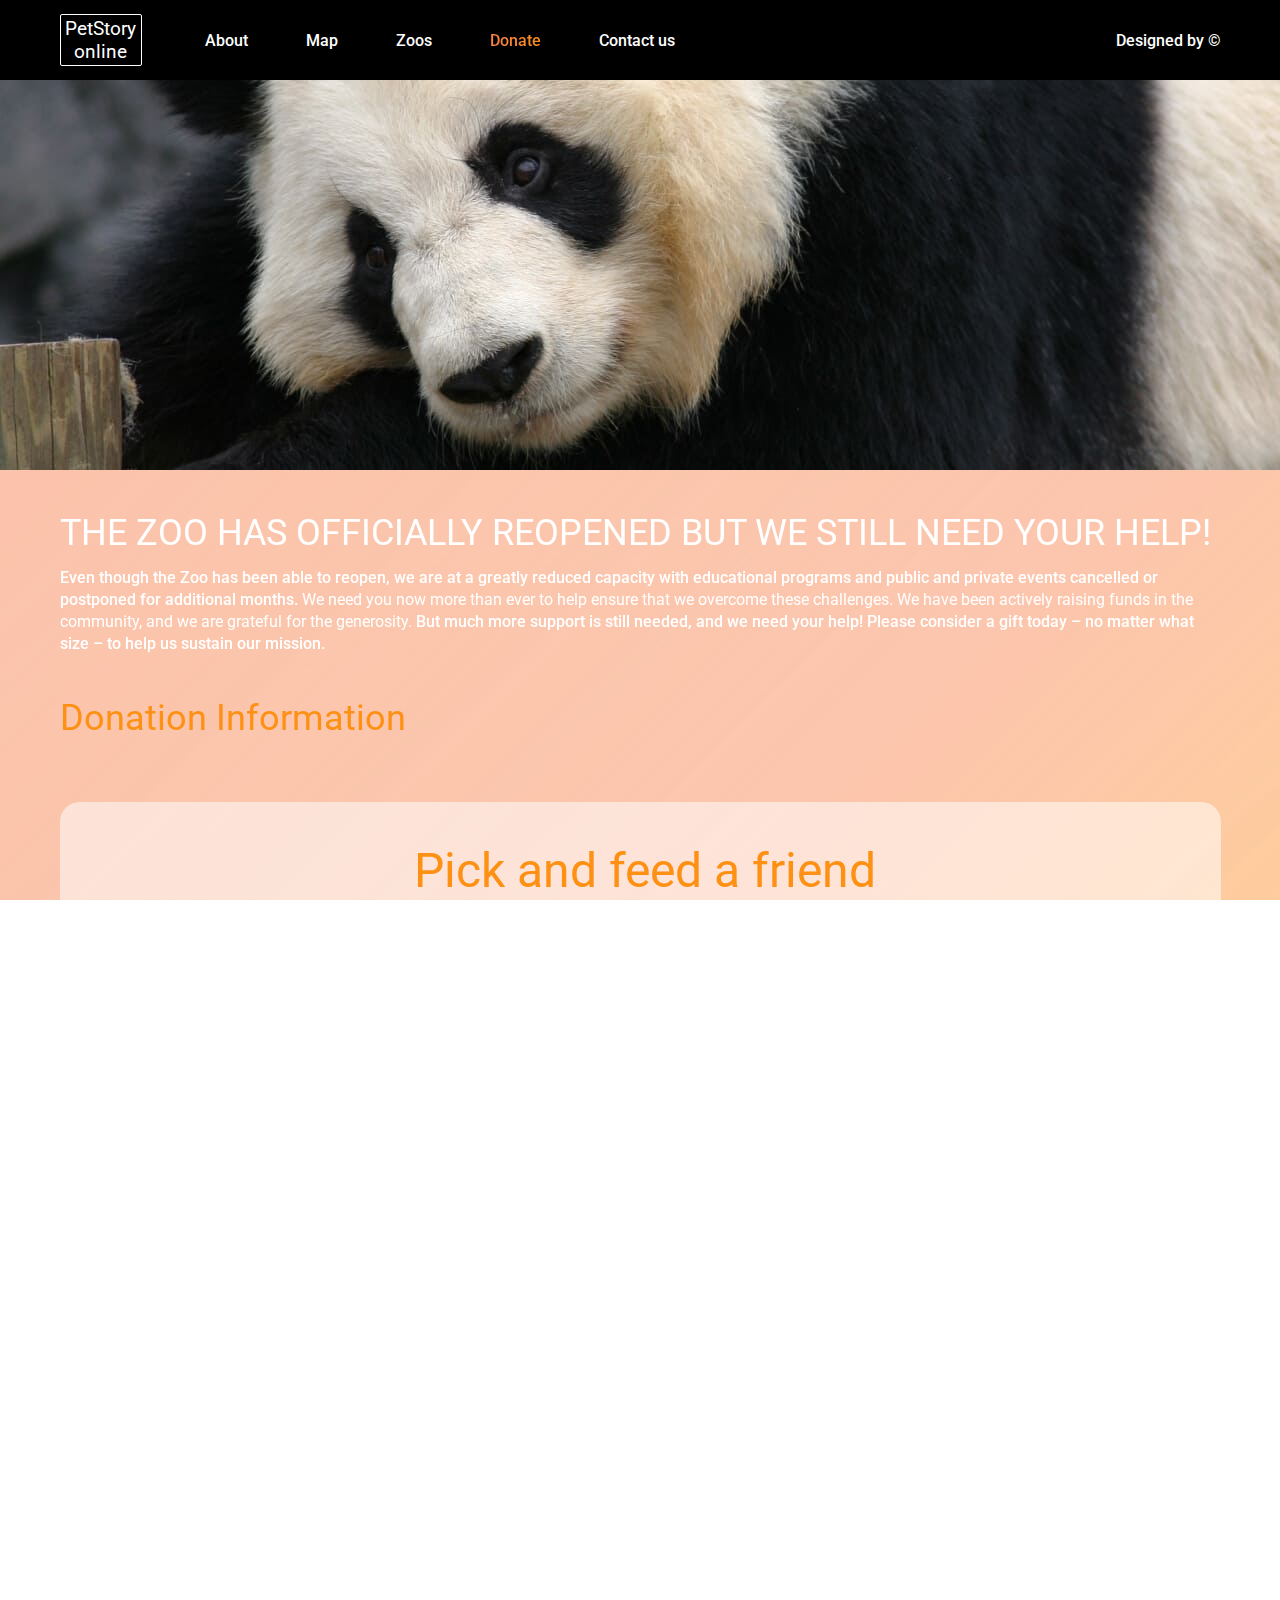
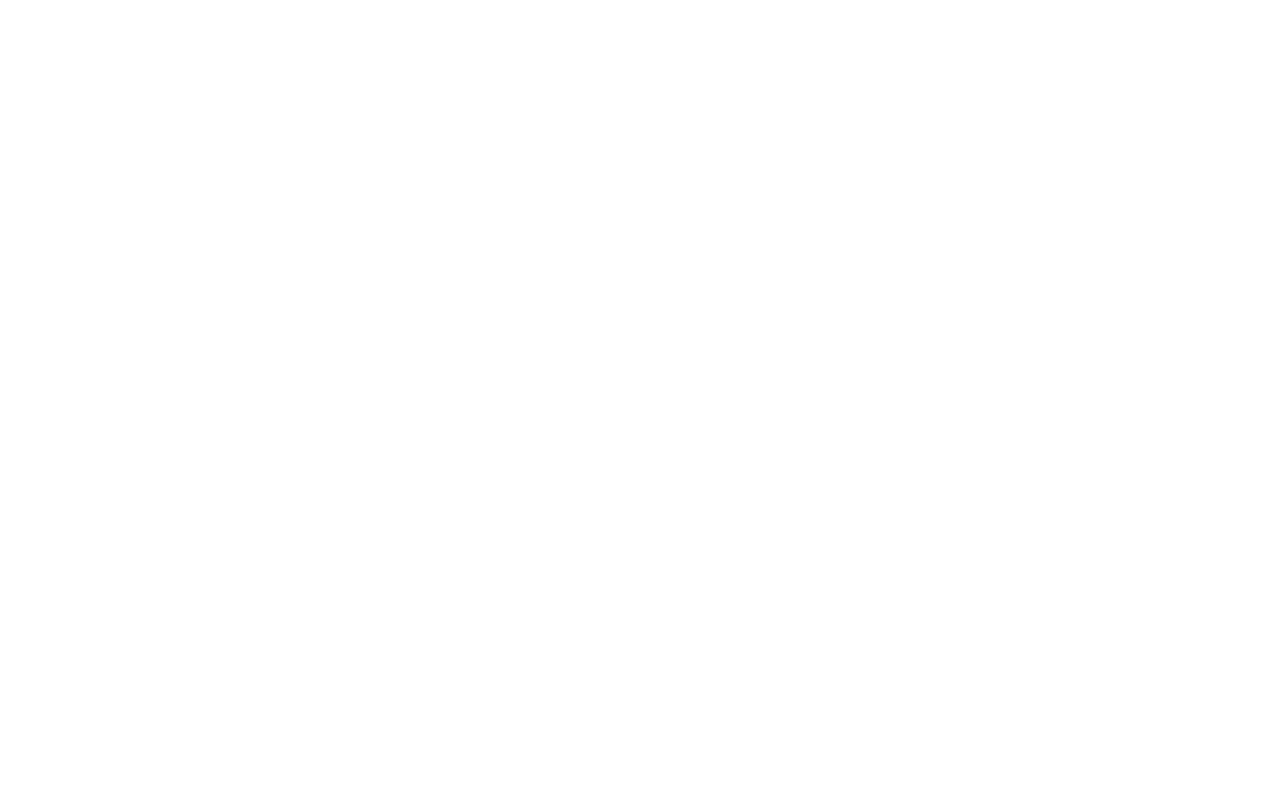
==== commit 9b3edae9: "fix: all content append in div.wrapper and added wrap for header in donate page" ====
--- a/online-zoo/pages/donate/index.html
+++ b/online-zoo/pages/donate/index.html
@@ -17,263 +17,276 @@
 </head>
 
 <body class="body donate-page">
-    <div class="content">
-        <header class="header">
-            <div class="container header-wrap">
-                <h1 class="logo-title">
-                    <a href="../../pages/main/index.html" class="logo">
-                        PetStory online
-                    </a>
-                </h1>
-
-                <div class="menu-wrap">
-                    <button class="burger">
-                        <div></div>
-                    </button>
-                    <nav class="menu">
-                        <ul>
-                            <li><a class="menu__link" href="../../pages/main/index.html">About</a></li>
-                            <li><a class="menu__link" href="#">Map</a></li>
-                            <li><a class="menu__link" href="#">Zoos</a></li>
-                            <li><a class="menu__link menu__link--active" href="#">Donate</a></li>
-                            <li><a class="menu__link" href="#">Contact us</a></li>
-                            <li class="rights">
-                                <a class="menu__link" href="https://www.figma.com/file/jfEFwkXVj1WRq7sUHDr8os/PetStory-online?node-id=0%3A1">Designed
-                                    by ©</a>
-                            </li>
-                        </ul>
-                    </nav>
-                </div>
-            </div>
-        </header>
-        <main>
-            <section class="promo"></section>
-            <div class="content-box">
-                <section class="informational">
-                    <div class="container">
-                        <div class="informational__box">
-                            <div class="informational__title">
-                                THE ZOO HAS OFFICIALLY REOPENED BUT WE STILL NEED YOUR HELP!
-                            </div>
-                            <p class="informational__text">
-                                Even though the Zoo has been able to reopen, we are at a greatly reduced capacity with educational programs and public and private events cancelled or postponed for additional months. <span> We need you now more than ever to help ensure that we overcome these
-                                    challenges. We have been actively raising funds in the community, and we are
-                                    grateful for the generosity.</span> But much more support is still needed, and we need your help! Please consider a gift today – no matter what size – to help us sustain our mission.
-                            </p>
-                            <div class="informational__post">
-                                Donation Information
-                            </div>
-                        </div>
-                    </div>
-                </section>
-
-                <section class="feed">
-                    <div class="container feed__wrap">
-                        <h3 class="feed__title title">
-                            Pick and feed a friend
-                        </h3>
-                        <p class="feed__text">
-                            We know the animals bring you joy, and in these extraordinary times, we’re glad.
-                        </p>
-                        <div class="feed__diet">
-                            <div class="feed__diet-content">
-                                <div class="feed__diet-num">
-                                    4
-                                </div>
-                                <p class="feed__diet-text">
-                                    Panda diet for the day.
-                                </p>
-                            </div>
-                            <div class="feed__diet-img">
-                                <img src="../../assets/images/feed-diet.png" alt="">
-                            </div>
-                        </div>
-                        <div class="feed__amount">
-                            <div class="feed__amount-title">
-                                Amount
-                            </div>
-                            <form action="" class="feed__form">
-                                <div class="feed__form-box box-input">
-                                    <div class="feed__range-wrap">
-                                        <div class="feed__range">
-
-                                            <div class="feed__range-box">
-                                                <input type="radio" id="feed__num-1" class="feed__num" value="5000" name="range">
-                                                <label for="feed__num-1">
-                                                    <span>5000</span>
-                                                </label>
-                                            </div>
-
-                                            <div class="feed__range-box">
-                                                <input type="radio" id="feed__num-2" class="feed__num" value="2000" name="range">
-                                                <label for="feed__num-2">
-                                                    <span>2000</span>
-                                                </label>
-                                            </div>
-                                            <div class="feed__range-box">
-                                                <input type="radio" id="feed__num-3" class="feed__num" value="1000" name="range" checked>
-                                                <label for="feed__num-3">
-                                                    <span>1000</span>
-                                                </label>
-                                            </div>
-                                            <div class="feed__range-box">
-                                                <input type="radio" id="feed__num-4" class="feed__num" value="500" name="range">
-                                                <label for="feed__num-4">
-                                                    <span>500</span>
-                                                </label>
-                                            </div>
-                                            <div class="feed__range-box">
-                                                <input type="radio" id="feed__num-5" class="feed__num" value="250" name="range">
-                                                <label for="feed__num-5">
-                                                    <span>250</span>
-                                                </label>
-                                            </div>
-                                            <div class="feed__range-box">
-                                                <input type="radio" id="feed__num-6" class="feed__num" value="100" name="range">
-                                                <label for="feed__num-6">
-                                                    <span>100</span>
-                                                </label>
-                                            </div>
-                                            <div class="feed__range-box">
-                                                <input type="radio" id="feed__num-7" class="feed__num" value="50" name="range">
-                                                <label for="feed__num-7">
-                                                    <span>50</span>
-                                                </label>
-                                            </div>
-                                            <div class="feed__range-box">
-                                                <input type="radio" id="feed__num-8" class="feed__num" value="25" name="range">
-                                                <label for="feed__num-8">
-                                                    <span>25</span>
-                                                </label>
-                                            </div>
-
-                                        </div>
-                                    </div>
-                                </div>
-
-                                <div class="feed__amout-box box-input">
-                                    <input type="number" class="feed__form-amount" placeholder="Another amount" min="0" max="9999">
-                                </div>
-                                <div class="feed__period">
-                                    <label>
-                                        <input type="radio" name="period" value="Monthly">
-                                        <span>Monthly</span>
-                                    </label>
-                                    <label>
-                                        <input type="radio" name="period" value="Once" checked>
-                                        <span>Once</span>
-                                    </label>
-                                </div>
-                                <button type="submit" class="feed__form-btn btn">Feed a friend now</button>
-                                <p class="feed__form-share">Share with your friends on social networks </p>
-                            </form>
-                        </div>
-                    </div>
-                </section>
-            </div>
-        </main>
-    </div>
-    <footer class="footer">
-        <div class="container">
-            <div class="footer__box">
-                <div class="footer__search">
-                    <div class="logo-title">
-                        <a href="#" class="logo">
+    <div class="wrapper">
+        <div class="content">
+            <header class="header">
+                <div class="container header-wrap">
+                    <h1 class="logo-title">
+                        <a href="../../pages/main/index.html" class="logo">
                             PetStory online
                         </a>
-                    </div>
-
-                    <div class="footer__form-box">
-                        <div class="footer__form-title">Subscribe to our news</div>
-                        <form action="" class="footer__form form">
-                            <div class="form__box">
-                                <input type="email" class="form__email" placeholder="Enter your email" minlength="9">
-                                <button class="form__btn submit-btn" type="submit">Submit</button>
-                            </div>
-                        </form>
+                    </h1>
+
+                    <div class="menu-wrap">
+                        <button class="burger">
+                            <div></div>
+                        </button>
+                        <div class="menu-box">
+                            <div class="menu-close-wrap">
+                                <div class="menu-logo">
+                                    <span> PetStory online</span>
+                                </div>
+                                <button class="menu-close"><img src="../../assets/incons/close.svg" alt=""></button>
+                            </div>
+
+                            <nav class="menu">
+                                <ul>
+                                    <li><a class="menu__link" href="../../pages/main/index.html">About</a></li>
+                                    <li><a class="menu__link" href="#">Map</a></li>
+                                    <li><a class="menu__link" href="#">Zoos</a></li>
+                                    <li><a class="menu__link menu__link--active" href="#">Donate</a></li>
+                                    <li><a class="menu__link" href="#">Contact us</a></li>
+                                    <li class="rights">
+                                        <a class="menu__link" href="https://www.figma.com/file/jfEFwkXVj1WRq7sUHDr8os/PetStory-online?node-id=0%3A1">Designed
+                                            by ©</a>
+                                    </li>
+                                </ul>
+                            </nav>
+                        </div>
                     </div>
                 </div>
-                <a href="" class="footer__btn btn">donate for volunteers</a>
-                <div class="footer__contact">
-                    <ul class="footer__social social">
-                        <li class="social__item footer__social-item">
-                            <a href="https://ru-ru.facebook.com/" class="social__link footer__social-link">
-                                <span class="social__link-icon">
-                                    <svg width="8" height="16" viewBox="0 0 8 16" fill="none"
-                                        xmlns="http://www.w3.org/2000/svg">
-                                        <path fill-rule="evenodd" clip-rule="evenodd"
-                                            d="M8 2.75008H6.4C5.29832 2.75008 5.33342 3.14316 5.33342 3.8619V4.99991H8L7.46658 8H5.33342V16H1.6V8H0V4.99991H1.6V3.58692C1.6 1.33782 2.79742 0 5.62684 0H8V2.75008Z"
-                                            fill="white" />
-                                    </svg>
-                                </span>
-
-                                <span class="social__link-name">Facebook</span>
+            </header>
+            <main>
+                <section class="promo"></section>
+                <div class="content-box">
+                    <section class="informational">
+                        <div class="container">
+                            <div class="informational__box">
+                                <div class="informational__title">
+                                    THE ZOO HAS OFFICIALLY REOPENED BUT WE STILL NEED YOUR HELP!
+                                </div>
+                                <p class="informational__text">
+                                    Even though the Zoo has been able to reopen, we are at a greatly reduced capacity with educational programs and public and private events cancelled or postponed for additional months. <span> We need you now more than ever to help ensure that we
+                                        overcome these
+                                        challenges. We have been actively raising funds in the community, and we are
+                                        grateful for the generosity.</span> But much more support is still needed, and we need your help! Please consider a gift today – no matter what size – to help us sustain our mission.
+                                </p>
+                                <div class="informational__post">
+                                    Donation Information
+                                </div>
+                            </div>
+                        </div>
+                    </section>
+
+                    <section class="feed">
+                        <div class="container feed__wrap">
+                            <h3 class="feed__title title">
+                                Pick and feed a friend
+                            </h3>
+                            <p class="feed__text">
+                                We know the animals bring you joy, and in these extraordinary times, we’re glad.
+                            </p>
+                            <div class="feed__diet">
+                                <div class="feed__diet-content">
+                                    <div class="feed__diet-num">
+                                        4
+                                    </div>
+                                    <p class="feed__diet-text">
+                                        Panda diet for the day.
+                                    </p>
+                                </div>
+                                <div class="feed__diet-img">
+                                    <img src="../../assets/images/feed-diet.png" alt="">
+                                </div>
+                            </div>
+                            <div class="feed__amount">
+                                <div class="feed__amount-title">
+                                    Amount
+                                </div>
+                                <form action="" class="feed__form">
+                                    <div class="feed__form-box box-input">
+                                        <div class="feed__range-wrap">
+                                            <div class="feed__range">
+
+                                                <div class="feed__range-box">
+                                                    <input type="radio" id="feed__num-1" class="feed__num" value="5000" name="range">
+                                                    <label for="feed__num-1">
+                                                        <span>5000</span>
+                                                    </label>
+                                                </div>
+
+                                                <div class="feed__range-box">
+                                                    <input type="radio" id="feed__num-2" class="feed__num" value="2000" name="range">
+                                                    <label for="feed__num-2">
+                                                        <span>2000</span>
+                                                    </label>
+                                                </div>
+                                                <div class="feed__range-box">
+                                                    <input type="radio" id="feed__num-3" class="feed__num" value="1000" name="range" checked>
+                                                    <label for="feed__num-3">
+                                                        <span>1000</span>
+                                                    </label>
+                                                </div>
+                                                <div class="feed__range-box">
+                                                    <input type="radio" id="feed__num-4" class="feed__num" value="500" name="range">
+                                                    <label for="feed__num-4">
+                                                        <span>500</span>
+                                                    </label>
+                                                </div>
+                                                <div class="feed__range-box">
+                                                    <input type="radio" id="feed__num-5" class="feed__num" value="250" name="range">
+                                                    <label for="feed__num-5">
+                                                        <span>250</span>
+                                                    </label>
+                                                </div>
+                                                <div class="feed__range-box">
+                                                    <input type="radio" id="feed__num-6" class="feed__num" value="100" name="range">
+                                                    <label for="feed__num-6">
+                                                        <span>100</span>
+                                                    </label>
+                                                </div>
+                                                <div class="feed__range-box">
+                                                    <input type="radio" id="feed__num-7" class="feed__num" value="50" name="range">
+                                                    <label for="feed__num-7">
+                                                        <span>50</span>
+                                                    </label>
+                                                </div>
+                                                <div class="feed__range-box">
+                                                    <input type="radio" id="feed__num-8" class="feed__num" value="25" name="range">
+                                                    <label for="feed__num-8">
+                                                        <span>25</span>
+                                                    </label>
+                                                </div>
+
+                                            </div>
+                                        </div>
+                                    </div>
+
+                                    <div class="feed__amout-box box-input">
+                                        <input type="number" class="feed__form-amount" placeholder="Another amount" min="0" max="9999">
+                                    </div>
+                                    <div class="feed__period">
+                                        <label>
+                                            <input type="radio" name="period" value="Monthly">
+                                            <span>Monthly</span>
+                                        </label>
+                                        <label>
+                                            <input type="radio" name="period" value="Once" checked>
+                                            <span>Once</span>
+                                        </label>
+                                    </div>
+                                    <button type="submit" class="feed__form-btn btn">Feed a friend now</button>
+                                    <p class="feed__form-share">Share with your friends on social networks </p>
+                                </form>
+                            </div>
+                        </div>
+                    </section>
+                </div>
+            </main>
+        </div>
+        <footer class="footer">
+            <div class="container">
+                <div class="footer__box">
+                    <div class="footer__search">
+                        <div class="logo-title">
+                            <a href="#" class="logo">
+                                PetStory online
                             </a>
-                        </li>
-
-                        <li class="social__item footer__social-item">
-                            <a href="https://twitter.com/?lang=ru" class="social__link footer__social-link">
-                                <span class="social__link-icon">
-                                    <svg width="16" height="14" viewBox="0 0 16 14" fill="none"
-                                        xmlns="http://www.w3.org/2000/svg">
-                                        <path fill-rule="evenodd" clip-rule="evenodd"
-                                            d="M16 1.65713C15.4114 1.93821 14.7787 2.12837 14.1147 2.21377C14.7923 1.77623 15.313 1.08372 15.5579 0.258267C14.9237 0.6633 14.2211 0.957523 13.4734 1.11604C12.8747 0.429062 12.0216 0 11.0774 0C9.26464 0 7.79488 1.58227 7.79488 3.53414C7.79488 3.81108 7.82384 4.08093 7.87984 4.33971C5.15168 4.19226 2.73296 2.7851 1.11392 0.646704C0.83136 1.16877 0.66944 1.77589 0.66944 2.42363C0.66944 3.64979 1.24896 4.73161 2.12976 5.36552C1.59168 5.34702 1.08544 5.18816 0.64304 4.92349C0.64272 4.93801 0.64272 4.95288 0.64272 4.96775C0.64272 6.68019 1.77424 8.10861 3.27584 8.43343C3.00048 8.51416 2.7104 8.55755 2.41104 8.55755C2.19952 8.55755 1.99392 8.53525 1.79344 8.49394C2.2112 9.89798 3.42336 10.92 4.85984 10.9485C3.73648 11.8964 2.32096 12.4615 0.78304 12.4615C0.51808 12.4615 0.2568 12.4447 0 12.412C1.45264 13.4148 3.17824 14 5.03184 14C11.0698 14 14.3715 8.61443 14.3715 3.94401C14.3715 3.79068 14.3683 3.63821 14.3621 3.4866C15.0035 2.98839 15.56 2.36589 16 1.65713Z"
-                                            fill="white" />
-                                    </svg>
-                                </span>
-
-                                <span class="social__link-name">Twitter</span>
-                            </a>
-                        </li>
-
-                        <li class="social__item footer__social-item">
-                            <a href="https://www.instagram.com/" class="social__link footer__social-link">
-                                <span class="social__link-icon">
-                                    <svg width="16" height="16" viewBox="0 0 16 16" fill="none"
-                                        xmlns="http://www.w3.org/2000/svg">
-                                        <path fill-rule="evenodd" clip-rule="evenodd"
-                                            d="M4.70172 0.0482874C3.8501 0.0870031 3.26863 0.222151 2.75974 0.420015C2.23357 0.624308 1.78768 0.898032 1.34294 1.34276C0.897913 1.78749 0.624468 2.23351 0.420169 2.75967C0.2223 3.26869 0.0870054 3.85014 0.0482887 4.7016C0.00928629 5.55491 0 5.82721 0 8C0 10.1728 0.00928629 10.4449 0.0482887 11.2984C0.0870054 12.1499 0.2223 12.7313 0.420169 13.24C0.624468 13.7662 0.897913 14.2125 1.34294 14.6571C1.78768 15.102 2.23357 15.3754 2.75974 15.58C3.26863 15.7779 3.8501 15.913 4.70172 15.9517C5.55506 15.9907 5.82736 16 8.00007 16C10.1729 16 10.4452 15.9907 11.2986 15.9517C12.15 15.913 12.7315 15.7779 13.2407 15.58C13.7664 15.3754 14.2127 15.102 14.6575 14.6571C15.1022 14.2125 15.3755 13.7662 15.5801 13.24C15.7778 12.7313 15.9133 12.1499 15.952 11.2984C15.991 10.4449 16 10.1728 16 8C16 5.82721 15.991 5.55491 15.952 4.7016C15.9133 3.85014 15.7778 3.26869 15.5801 2.75967C15.3755 2.23351 15.1022 1.78749 14.6575 1.34276C14.2127 0.898032 13.7664 0.624308 13.2407 0.420015C12.7315 0.222151 12.15 0.0870031 11.2986 0.0482874C10.4452 0.00942891 10.1729 0 8.00007 0C5.82736 0 5.55506 0.00942891 4.70172 0.0482874ZM4.76747 14.5116C3.98742 14.4761 3.56382 14.3461 3.28209 14.2364C2.9085 14.091 2.6422 13.9177 2.36218 13.6378C2.08216 13.358 1.90886 13.0915 1.76357 12.7181C1.65399 12.4362 1.52384 12.0126 1.48812 11.2326C1.44969 10.389 1.44141 10.1359 1.44141 7.99992C1.44141 5.8637 1.44969 5.61083 1.48812 4.76709C1.52384 3.9872 1.65399 3.56362 1.76357 3.28175C1.90886 2.90831 2.08216 2.64173 2.36218 2.36186C2.6422 2.08199 2.9085 1.90841 3.28209 1.76355C3.56382 1.65398 3.98742 1.52369 4.76747 1.48797C5.61095 1.44954 5.86411 1.4414 8.0001 1.4414C10.1361 1.4414 10.3891 1.44954 11.233 1.48797C12.0128 1.52369 12.4364 1.65398 12.7184 1.76355C13.0918 1.90841 13.3583 2.08199 13.6382 2.36186C13.9182 2.64173 14.0913 2.90831 14.2366 3.28175C14.3462 3.56362 14.4765 3.9872 14.5122 4.76709C14.5507 5.61083 14.5585 5.8637 14.5585 7.99992C14.5585 10.1359 14.5507 10.389 14.5122 11.2326C14.4765 12.0126 14.3462 12.4362 14.2366 12.7181C14.0913 13.0915 13.9182 13.358 13.6382 13.6378C13.3583 13.9177 13.0918 14.091 12.7184 14.2364C12.4364 14.3461 12.0128 14.4761 11.233 14.5116C10.3894 14.5503 10.1364 14.5583 8.0001 14.5583C5.86411 14.5583 5.61095 14.5503 4.76747 14.5116ZM11.3105 3.72943C11.3105 4.25945 11.7403 4.68947 12.2706 4.68947C12.8008 4.68947 13.2305 4.25945 13.2305 3.72943C13.2305 3.19913 12.8008 2.76954 12.2706 2.76954C11.7403 2.76954 11.3105 3.19913 11.3105 3.72943ZM3.8916 8.00017C3.8916 10.2691 5.731 12.1082 7.99986 12.1082C10.2689 12.1082 12.108 10.2691 12.108 8.00017C12.108 5.73124 10.2689 3.89203 7.99986 3.89203C5.731 3.89203 3.8916 5.73124 3.8916 8.00017ZM5.33398 8.00009C5.33398 6.52732 6.52777 5.33343 8.00058 5.33343C9.47339 5.33343 10.6673 6.52732 10.6673 8.00009C10.6673 9.473 9.47339 10.6668 8.00058 10.6668C6.52777 10.6668 5.33398 9.473 5.33398 8.00009Z"
-                                            fill="white" />
-                                    </svg>
-                                </span>
-
-                                <span class="social__link-name">Instagram</span>
-                            </a>
-                        </li>
-
-                        <li class="social__item footer__social-item">
-                            <a href="https://www.youtube.com/" class="social__link footer__social-link">
-                                <span class="social__link-icon">
-                                    <svg width="18" height="13" viewBox="0 0 18 13" fill="none"
-                                        xmlns="http://www.w3.org/2000/svg">
-                                        <path fill-rule="evenodd" clip-rule="evenodd"
-                                            d="M12.0062 5.77285L7.4938 3.51719C7.4938 3.51719 6.24039 2.94726 6.24039 4.01864V9.03097C6.24039 9.03097 6.26358 9.7955 7.4938 9.28148C8.34978 8.92371 12.0062 7.02582 12.0062 7.02582C12.0062 7.02582 12.9391 6.42816 12.0062 5.77285ZM17.5213 10.7852C16.9624 12.3749 15.7669 12.5797 14.7637 12.7901C13.2852 13.1002 3.77237 13.0612 2.22922 12.5394C1.26706 12.2141 0.675032 12.0741 0.223857 9.78271C-0.0650079 8.3165 -0.0840778 4.00304 0.223857 2.51494C0.52204 1.07408 1.27096 0.397534 2.73067 0.259278C6.65148 -0.112151 13.205 -0.0597085 15.265 0.259278C17.1748 0.554861 17.5739 1.69385 17.772 2.76545C18.0927 4.50037 18.1304 9.05243 17.5213 10.7852Z"
-                                            fill="white" />
-                                    </svg>
-                                </span>
-
-                                <span class="social__link-name">YouTube</span>
-                            </a>
-                        </li>
-                    </ul>
-                    <div class="footer__menu">
-                        <div class="menu">
-                            <ul>
-                                <li><a class="menu__link" href="../../pages/main/index.html">About</a></li>
-                                <li><a class="menu__link" href="#">Map</a></li>
-                                <li><a class="menu__link" href="#">Zoos</a></li>
-                                <li><a class="menu__link" href="#">Contact us</a></li>
-                            </ul>
+                        </div>
+
+                        <div class="footer__form-box">
+                            <div class="footer__form-title">Subscribe to our news</div>
+                            <form action="" class="footer__form form">
+                                <div class="form__box">
+                                    <input type="email" class="form__email" placeholder="Enter your email" minlength="9">
+                                    <button class="form__btn submit-btn" type="submit">Submit</button>
+                                </div>
+                            </form>
                         </div>
                     </div>
-                    <div class="footer__copy">
-                        <p>Designed by Alisa Samborskaya</p>
-                        <p>©RSSchool & ©Yem Digital 2021</p>
+                    <a href="" class="footer__btn btn">donate for volunteers</a>
+                    <div class="footer__contact">
+                        <ul class="footer__social social">
+                            <li class="social__item footer__social-item">
+                                <a href="https://ru-ru.facebook.com/" class="social__link footer__social-link">
+                                    <span class="social__link-icon">
+                                        <svg width="8" height="16" viewBox="0 0 8 16" fill="none"
+                                            xmlns="http://www.w3.org/2000/svg">
+                                            <path fill-rule="evenodd" clip-rule="evenodd"
+                                                d="M8 2.75008H6.4C5.29832 2.75008 5.33342 3.14316 5.33342 3.8619V4.99991H8L7.46658 8H5.33342V16H1.6V8H0V4.99991H1.6V3.58692C1.6 1.33782 2.79742 0 5.62684 0H8V2.75008Z"
+                                                fill="white" />
+                                        </svg>
+                                    </span>
+
+                                    <span class="social__link-name">Facebook</span>
+                                </a>
+                            </li>
+
+                            <li class="social__item footer__social-item">
+                                <a href="https://twitter.com/?lang=ru" class="social__link footer__social-link">
+                                    <span class="social__link-icon">
+                                        <svg width="16" height="14" viewBox="0 0 16 14" fill="none"
+                                            xmlns="http://www.w3.org/2000/svg">
+                                            <path fill-rule="evenodd" clip-rule="evenodd"
+                                                d="M16 1.65713C15.4114 1.93821 14.7787 2.12837 14.1147 2.21377C14.7923 1.77623 15.313 1.08372 15.5579 0.258267C14.9237 0.6633 14.2211 0.957523 13.4734 1.11604C12.8747 0.429062 12.0216 0 11.0774 0C9.26464 0 7.79488 1.58227 7.79488 3.53414C7.79488 3.81108 7.82384 4.08093 7.87984 4.33971C5.15168 4.19226 2.73296 2.7851 1.11392 0.646704C0.83136 1.16877 0.66944 1.77589 0.66944 2.42363C0.66944 3.64979 1.24896 4.73161 2.12976 5.36552C1.59168 5.34702 1.08544 5.18816 0.64304 4.92349C0.64272 4.93801 0.64272 4.95288 0.64272 4.96775C0.64272 6.68019 1.77424 8.10861 3.27584 8.43343C3.00048 8.51416 2.7104 8.55755 2.41104 8.55755C2.19952 8.55755 1.99392 8.53525 1.79344 8.49394C2.2112 9.89798 3.42336 10.92 4.85984 10.9485C3.73648 11.8964 2.32096 12.4615 0.78304 12.4615C0.51808 12.4615 0.2568 12.4447 0 12.412C1.45264 13.4148 3.17824 14 5.03184 14C11.0698 14 14.3715 8.61443 14.3715 3.94401C14.3715 3.79068 14.3683 3.63821 14.3621 3.4866C15.0035 2.98839 15.56 2.36589 16 1.65713Z"
+                                                fill="white" />
+                                        </svg>
+                                    </span>
+
+                                    <span class="social__link-name">Twitter</span>
+                                </a>
+                            </li>
+
+                            <li class="social__item footer__social-item">
+                                <a href="https://www.instagram.com/" class="social__link footer__social-link">
+                                    <span class="social__link-icon">
+                                        <svg width="16" height="16" viewBox="0 0 16 16" fill="none"
+                                            xmlns="http://www.w3.org/2000/svg">
+                                            <path fill-rule="evenodd" clip-rule="evenodd"
+                                                d="M4.70172 0.0482874C3.8501 0.0870031 3.26863 0.222151 2.75974 0.420015C2.23357 0.624308 1.78768 0.898032 1.34294 1.34276C0.897913 1.78749 0.624468 2.23351 0.420169 2.75967C0.2223 3.26869 0.0870054 3.85014 0.0482887 4.7016C0.00928629 5.55491 0 5.82721 0 8C0 10.1728 0.00928629 10.4449 0.0482887 11.2984C0.0870054 12.1499 0.2223 12.7313 0.420169 13.24C0.624468 13.7662 0.897913 14.2125 1.34294 14.6571C1.78768 15.102 2.23357 15.3754 2.75974 15.58C3.26863 15.7779 3.8501 15.913 4.70172 15.9517C5.55506 15.9907 5.82736 16 8.00007 16C10.1729 16 10.4452 15.9907 11.2986 15.9517C12.15 15.913 12.7315 15.7779 13.2407 15.58C13.7664 15.3754 14.2127 15.102 14.6575 14.6571C15.1022 14.2125 15.3755 13.7662 15.5801 13.24C15.7778 12.7313 15.9133 12.1499 15.952 11.2984C15.991 10.4449 16 10.1728 16 8C16 5.82721 15.991 5.55491 15.952 4.7016C15.9133 3.85014 15.7778 3.26869 15.5801 2.75967C15.3755 2.23351 15.1022 1.78749 14.6575 1.34276C14.2127 0.898032 13.7664 0.624308 13.2407 0.420015C12.7315 0.222151 12.15 0.0870031 11.2986 0.0482874C10.4452 0.00942891 10.1729 0 8.00007 0C5.82736 0 5.55506 0.00942891 4.70172 0.0482874ZM4.76747 14.5116C3.98742 14.4761 3.56382 14.3461 3.28209 14.2364C2.9085 14.091 2.6422 13.9177 2.36218 13.6378C2.08216 13.358 1.90886 13.0915 1.76357 12.7181C1.65399 12.4362 1.52384 12.0126 1.48812 11.2326C1.44969 10.389 1.44141 10.1359 1.44141 7.99992C1.44141 5.8637 1.44969 5.61083 1.48812 4.76709C1.52384 3.9872 1.65399 3.56362 1.76357 3.28175C1.90886 2.90831 2.08216 2.64173 2.36218 2.36186C2.6422 2.08199 2.9085 1.90841 3.28209 1.76355C3.56382 1.65398 3.98742 1.52369 4.76747 1.48797C5.61095 1.44954 5.86411 1.4414 8.0001 1.4414C10.1361 1.4414 10.3891 1.44954 11.233 1.48797C12.0128 1.52369 12.4364 1.65398 12.7184 1.76355C13.0918 1.90841 13.3583 2.08199 13.6382 2.36186C13.9182 2.64173 14.0913 2.90831 14.2366 3.28175C14.3462 3.56362 14.4765 3.9872 14.5122 4.76709C14.5507 5.61083 14.5585 5.8637 14.5585 7.99992C14.5585 10.1359 14.5507 10.389 14.5122 11.2326C14.4765 12.0126 14.3462 12.4362 14.2366 12.7181C14.0913 13.0915 13.9182 13.358 13.6382 13.6378C13.3583 13.9177 13.0918 14.091 12.7184 14.2364C12.4364 14.3461 12.0128 14.4761 11.233 14.5116C10.3894 14.5503 10.1364 14.5583 8.0001 14.5583C5.86411 14.5583 5.61095 14.5503 4.76747 14.5116ZM11.3105 3.72943C11.3105 4.25945 11.7403 4.68947 12.2706 4.68947C12.8008 4.68947 13.2305 4.25945 13.2305 3.72943C13.2305 3.19913 12.8008 2.76954 12.2706 2.76954C11.7403 2.76954 11.3105 3.19913 11.3105 3.72943ZM3.8916 8.00017C3.8916 10.2691 5.731 12.1082 7.99986 12.1082C10.2689 12.1082 12.108 10.2691 12.108 8.00017C12.108 5.73124 10.2689 3.89203 7.99986 3.89203C5.731 3.89203 3.8916 5.73124 3.8916 8.00017ZM5.33398 8.00009C5.33398 6.52732 6.52777 5.33343 8.00058 5.33343C9.47339 5.33343 10.6673 6.52732 10.6673 8.00009C10.6673 9.473 9.47339 10.6668 8.00058 10.6668C6.52777 10.6668 5.33398 9.473 5.33398 8.00009Z"
+                                                fill="white" />
+                                        </svg>
+                                    </span>
+
+                                    <span class="social__link-name">Instagram</span>
+                                </a>
+                            </li>
+
+                            <li class="social__item footer__social-item">
+                                <a href="https://www.youtube.com/" class="social__link footer__social-link">
+                                    <span class="social__link-icon">
+                                        <svg width="18" height="13" viewBox="0 0 18 13" fill="none"
+                                            xmlns="http://www.w3.org/2000/svg">
+                                            <path fill-rule="evenodd" clip-rule="evenodd"
+                                                d="M12.0062 5.77285L7.4938 3.51719C7.4938 3.51719 6.24039 2.94726 6.24039 4.01864V9.03097C6.24039 9.03097 6.26358 9.7955 7.4938 9.28148C8.34978 8.92371 12.0062 7.02582 12.0062 7.02582C12.0062 7.02582 12.9391 6.42816 12.0062 5.77285ZM17.5213 10.7852C16.9624 12.3749 15.7669 12.5797 14.7637 12.7901C13.2852 13.1002 3.77237 13.0612 2.22922 12.5394C1.26706 12.2141 0.675032 12.0741 0.223857 9.78271C-0.0650079 8.3165 -0.0840778 4.00304 0.223857 2.51494C0.52204 1.07408 1.27096 0.397534 2.73067 0.259278C6.65148 -0.112151 13.205 -0.0597085 15.265 0.259278C17.1748 0.554861 17.5739 1.69385 17.772 2.76545C18.0927 4.50037 18.1304 9.05243 17.5213 10.7852Z"
+                                                fill="white" />
+                                        </svg>
+                                    </span>
+
+                                    <span class="social__link-name">YouTube</span>
+                                </a>
+                            </li>
+                        </ul>
+                        <div class="footer__menu">
+                            <div class="menu">
+                                <ul>
+                                    <li><a class="menu__link" href="../../pages/main/index.html">About</a></li>
+                                    <li><a class="menu__link" href="#">Map</a></li>
+                                    <li><a class="menu__link" href="#">Zoos</a></li>
+                                    <li><a class="menu__link" href="#">Contact us</a></li>
+                                </ul>
+                            </div>
+                        </div>
+                        <div class="footer__copy">
+                            <p>Designed by Alisa Samborskaya</p>
+                            <p>©RSSchool & ©Yem Digital 2021</p>
+                        </div>
                     </div>
                 </div>
             </div>
-        </div>
-    </footer>
+        </footer>
+    </div>
+
 
     <script src="../../assets/js/global.js"></script>
     <script src="./js/script.js"></script>
--- a/online-zoo/assets/styles/global.css
+++ b/online-zoo/assets/styles/global.css
@@ -6,11 +6,28 @@
 
 body {
     position: relative;
-    display: flex;
-    flex-direction: column;
     height: 100%;
     font-family: 'Roboto', sans-serif;
     overflow-x: hidden;
+}
+
+.wrapper {
+    display: flex;
+    flex-direction: column;
+    min-height: 100%;
+    position: relative;
+}
+
+.wrapper--active-bg::after,
+.wrapper--active-bg-testimonials-card::after {
+    content: "";
+    position: absolute;
+    left: 0;
+    top: 0;
+    width: 100%;
+    height: 100%;
+    background-color: rgba(0, 0, 0, 0.548);
+    z-index: 100;
 }
 
 *,
@@ -89,12 +106,68 @@
     background-image: linear-gradient(113.96deg, #4B9200, #4B9200);
 }
 
+.burger {
+    width: 18px;
+    height: 10px;
+    position: relative;
+    align-items: center;
+    display: none;
+}
+
+.burger div,
+.burger::after,
+.burger::before {
+    content: "";
+    background: #FFFFFF;
+    border-radius: 2px;
+    height: 2px;
+    width: 100%;
+}
+
+.burger::after,
+.burger::before {
+    position: absolute;
+    left: 0;
+}
+
+.burger::after {
+    top: 0;
+}
+
+.burger::before {
+    bottom: 0;
+}
+
 
 /*----- @media -----*/
 
 @media (max-width: 1000px) {
     .container {
-        max-width: 960px;
+        max-width: 1000px;
+        padding: 0 30px;
+    }
+}
+
+@media (max-width: 640px) {
+    .container {
+        max-width: 640px;
+        padding: 0 20px;
+    }
+    main {
+        padding-top: 34px;
+    }
+}
+
+@media (max-width: 320px) {
+    .container {
+        max-width: 300px;
+        padding: 0 10px;
+    }
+    .testimonials .container,
+    .footer .container,
+    .donate-page .container {
+        max-width: 321px;
+        padding: 0 10px;
     }
 }
 
--- a/online-zoo/assets/styles/header.css
+++ b/online-zoo/assets/styles/header.css
@@ -6,7 +6,7 @@
     font-size: 16px;
     color: #FFFFFF;
     position: relative;
-    z-index: 5;
+    z-index: 200;
 }
 
 .header-wrap {
@@ -36,7 +36,8 @@
     text-align: center;
 }
 
-.logo-title a::after {
+.logo-title a::after,
+.menu-logo span::after {
     content: "";
     background-image: url(../../assets/incons/bamboo.svg);
     width: 13.03px;
@@ -49,6 +50,35 @@
     background-size: contain;
 }
 
+.menu-logo {
+    padding: 2.8px 3.8px;
+    font-family: 'Roboto';
+    font-style: normal;
+    font-weight: 400;
+    font-size: 15.2116px;
+    line-height: 18px;
+    text-align: center;
+    color: #FE9013;
+    border: 0.950725px solid #FE9013;
+    width: 65.6px;
+    height: 41.6px;
+    display: none;
+}
+
+.menu-close {
+    display: none;
+}
+
+.menu-logo span {
+    position: relative;
+}
+
+.menu-logo span::after {
+    background-image: url(../../assets/incons/bambooMain.svg);
+    left: 0.7px;
+    top: 12px;
+}
+
 .menu-wrap {
     width: 100%;
 }
@@ -119,14 +149,48 @@
         display: flex;
         justify-content: flex-end;
     }
-    .header .menu ul {
-        padding-left: 10px;
-        display: block;
+    .menu-close-wrap {
+        margin-bottom: 30px;
+        display: flex;
+        justify-content: space-between;
+        align-items: flex-start;
+    }
+    .menu-box {
+        padding: 10px;
         background-color: #FFFFFF;
         position: absolute;
         width: 100%;
         left: 100%;
-        top: 79px;
+        top: 100%;
+        transition: left 0.8s;
+        height: 329px;
+        overflow-y: auto;
+        z-index: 200;
+    }
+    .menu-wrap--active {
+        font-size: 16px;
+    }
+    .menu-wrap--active::after {
+        content: '';
+        position: absolute;
+        left: 0;
+        top: 0;
+        min-width: 100%;
+        min-height: 100%;
+        background-color: #8d6e6e46;
+    }
+    .menu-wrap--active .menu-box {
+        left: 0;
+        transition: left 0.8s;
+    }
+    .menu-logo {
+        display: block;
+    }
+    .menu-close {
+        display: block;
+    }
+    .header .menu ul {
+        display: block;
     }
     .header .menu ul a {
         color: #333B41;
@@ -144,6 +208,11 @@
     .header {
         padding: 2px 0;
         font-size: 0;
+        position: fixed;
+        left: 0;
+        width: 100%;
+        top: 0;
+        z-index: 200;
     }
     .header .logo-title a {
         width: 47px;
@@ -164,5 +233,11 @@
     }
 }
 
+@media (max-width: 320px) {
+    .header-wrap {
+        max-width: 321px;
+    }
+}
+
 
 /*----- @media -----*/--- a/online-zoo/pages/donate/styles/style.css
+++ b/online-zoo/pages/donate/styles/style.css
@@ -50,6 +50,10 @@
     line-height: 22px;
 }
 
+.informational__text span {
+    font-weight: 400;
+}
+
 .informational__post {
     font-weight: 400;
     font-size: 36px;
@@ -69,6 +73,7 @@
 }
 
 .feed__title {
+    padding-right: 11px;
     margin-bottom: 20px;
     font-size: 48px;
     line-height: 58px;
@@ -158,6 +163,7 @@
 
 .feed__range {
     margin-bottom: 50px;
+    position: relative;
 }
 
 .feed__range-wrap {
@@ -167,16 +173,16 @@
     height: 27px;
     background: #404950;
     border-radius: 2px;
-    position: relative;
-}
-
-.feed__range-wrap::after {
+   
+}
+
+.feed__range::after {
     content: "";
     max-width: 915px;
     width: 100%;
     height: 2px;
     position: absolute;
-    top: 50%;
+    top: 68%;
     left: 50%;
     transform: translate(-50%, -50%);
     background: #72828E;
--- a/online-zoo/pages/donate/styles/media.css
+++ b/online-zoo/pages/donate/styles/media.css
@@ -1,174 +1,425 @@
-    @media (max-width: 1300px) {
-        .feed {
-            padding: 0 10px;
-        }
-        .feed__wrap {
-            padding: 40px 45px 62px 65px;
-        }
-        .feed__range label {
-            bottom: auto;
-            height: 42px;
-            position: relative;
-            z-index: 19;
-            transform: translateY(29px);
-        }
-        .feed__range {
-            max-width: 915px;
-            width: 100%;
-            margin: 0 auto;
-            position: relative;
-            display: flex;
-            justify-content: space-between;
-            height: 68px;
-        }
-        .feed__range label span {
-            position: static;
-            left: auto;
-            bottom: auto;
-        }
-        .feed__range label:nth-child(n) {
-            left: auto;
-        }
-        .feed__num:checked+span::after {
-            left: -15px;
-            top: -36px;
-        }
-        .feed__range-wrap {
-            padding: 0 9px;
-        }
-        .feed__range-wrap::after {
-            width: 98%;
-        }
-        .feed__range label:nth-child(1) {
-            display: none;
-        }
-    }
-    
-    @media (max-width: 1000px) {
-        .promo {
-            background-position: 29% center;
-        }
-        .informational__title {
-            margin-bottom: 30px;
-            max-width: 80%;
-        }
-        .informational__text {
-            margin-bottom: 45px;
-            font-size: 16px;
-        }
-        .informational__text span {
-            font-weight: 400;
-        }
-        .informational__box {
-            margin-bottom: 41px;
-        }
-        .feed {
-            padding: 0 30px;
-        }
-        .feed__wrap {
-            padding: 20px 45px 46px 47px;
-        }
-        .feed__title {
-            margin-bottom: 9px;
-            padding-right: 18px;
-            font-weight: 400;
-            font-size: 48px;
-            line-height: 58px;
-        }
-        .feed__text {
-            margin-bottom: 64px;
-        }
-        .feed__diet {
-            max-width: 555px;
-        }
-        .feed__form-amount {
-            padding: 15px 35px 15px 8px;
-            background: rgba(255, 255, 255, 0.52);
-        }
-        .feed__period {
-            max-width: 217px;
-        }
-        .feed__period label {
-            margin-right: 51px;
-        }
-        .feed__form-btn {
-            padding-left: 17px;
-        }
-        .content-box {
-            padding-bottom: 31px;
-        }
-        .feed__range-wrap {
-            max-width: 810px;
-        }
-        .feed__amount-title {
-            padding-left: 18px;
-        }
-        .feed__diet {
-            margin-bottom: 43px;
-        }
-        .feed__range label span {
-            position: relative;
-            transform: translateY(10px);
-        }
-        .feed__num:checked+span::after {
-            top: -45px;
-        }
-        /* .feed__range label:nth-child(2) span {
-            transform: translateX(-9px) translateY(10px);
-        }
-        .feed__range label:nth-child(3) span {
-            transform: translateX(-18px) translateY(10px);
-        }
-        .feed__range label:nth-child(4) span {
-            transform: translateX(-24px) translateY(10px);
-        }
-        .feed__range label:nth-child(5) span {
-            transform: translateX(-18px) translateY(10px);
-        }
-        .feed__range label:nth-child(6) span {
-            transform: translateX(-9px) translateY(10px);
-        }
-        .feed__range label:nth-child(7) span {
-            transform: translateX(-2px) translateY(10px);
-        }
-        .feed__range label:nth-child(8) span {
-            transform: translateX(-12px) translateY(10px);
-        } */
-    }
-    
-    @media (max-width: 640px) {
-        .promo {
-            background-position: 37% center;
-            height: 335px;
-        }
-        .informational__title {
-            font-weight: 400;
-            font-size: 24px;
-            line-height: 29px;
-            max-width: 100%;
-            margin-bottom: 20px;
-        }
-        .content-box {
-            padding-top: 32px;
-        }
-        .informational__text {
-            margin-bottom: 28px;
-            font-size: 14px;
-        }
-    }
-    
-    @media (max-width: 320px) {
-        .promo {
-            background-position: 33% center;
-            height: 187px;
-        }
-        .informational__text {
-            margin-bottom: 28px;
-            font-size: 16px;
-        }
-        .informational__post {
-            font-weight: 400;
-            font-size: 24px;
-            line-height: 29px;
-        }
-    }+        @media (max-width: 1300px) {
+            .feed {
+                padding: 0 10px;
+            }
+            .feed__wrap {
+                padding: 40px 45px 62px 65px;
+            }
+        }
+        
+        @media (max-width: 1100px) {
+            .feed__range-wrap {
+                padding: 0 9px;
+            }
+            
+        }
+        
+        @media (max-width: 1000px) {
+            .promo {
+                background-position: 29% center;
+            }
+            .informational__title {
+                margin-bottom: 30px;
+                max-width: 80%;
+            }
+            .informational__text {
+                margin-bottom: 45px;
+                font-size: 16px;
+            }
+            .informational__text span {
+                font-weight: 400;
+            }
+            .informational__box {
+                margin-bottom: 41px;
+            }
+            .feed {
+                padding: 0 30px;
+            }
+            .feed__wrap {
+                padding: 20px 45px 46px 47px;
+            }
+            .feed__title {
+                margin-bottom: 9px;
+                padding-right: 18px;
+                font-weight: 400;
+                font-size: 48px;
+                line-height: 58px;
+            }
+            .feed__text {
+                margin-bottom: 64px;
+            }
+            .feed__diet {
+                max-width: 555px;
+            }
+            .feed__form-amount {
+                padding: 15px 35px 15px 8px;
+                background: rgba(255, 255, 255, 0.52);
+            }
+            .feed__period {
+                max-width: 217px;
+            }
+            .feed__period label {
+                margin-right: 51px;
+            }
+            .feed__form-btn {
+                padding-left: 17px;
+            }
+            .content-box {
+                padding-bottom: 31px;
+            }
+            .feed__range-wrap {
+                max-width: 810px;
+            }
+            .feed__range{
+                max-width: 781px;
+                margin-left: 1%;
+            }
+            .feed__amount-title {
+                padding-left: 18px;
+                margin-bottom: 15px;
+            }
+            .feed__diet {
+                margin-bottom: 43px;
+            }
+            .feed__range-box:nth-child(1) {
+                display: none;
+            }
+            .feed__range-wrap {
+                max-width: 809px;
+                margin-left: 2%;
+            }
+            .feed__range-wrap::after {
+                max-width: 96%;
+            }
+            .feed__range-box span {
+                left: -14px;
+                top: 4px;
+            }
+            .feed__range-box:nth-child(2) span {
+                left: -13px;
+            }
+            .feed__range-box:nth-child(3) span {
+                left: -16px;
+            }
+            .feed__range-box:nth-child(4) span {
+                left: -15px;
+            }
+            .feed__range-box:nth-child(7) span {
+                left: -17px;
+            }
+            .feed__range-box:nth-child(8) span {
+                left: -18px;
+            }
+        }
+
+        @media (max-width: 995px){
+            .feed__range {
+        
+                margin: 0 auto;
+            }
+        }
+        
+        @media (max-width: 720px) {
+            .feed__title {
+                margin-bottom: 20px;
+                padding-right: 0;
+            }
+            .feed__text {
+                margin-bottom: 50px;
+                text-align: center;
+            }
+            .feed__diet {
+                margin-bottom: 41px;
+            }
+            .feed__range-box:nth-child(2),
+            .feed__range-box:nth-child(3) {
+                display: none;
+            }
+        }
+        
+        @media (max-width: 640px) {
+            .feed {
+                padding: 0 20px;
+            }
+            .promo {
+                background-position: 37% center;
+                height: 335px;
+            }
+            .informational__title {
+                font-weight: 400;
+                font-size: 24px;
+                line-height: 29px;
+                max-width: 100%;
+                margin-bottom: 20px;
+            }
+            .content-box {
+                padding-top: 32px;
+                padding-bottom: 47px;
+            }
+            .informational__text {
+                margin-bottom: 28px;
+                font-size: 16px;
+            }
+            .informational__box {
+                margin-bottom: 29px;
+            }
+            .feed__wrap {
+                padding: 29px 45px 31px 27px;
+            }
+            .feed__title {
+                padding-left: 18px;
+            }
+            .feed__text {
+                margin-bottom: 55px;
+                padding-left: 19px;
+            }
+            .feed__amount-title {
+                transform: translateX(-35px);
+                margin-bottom: 5px;
+            }
+            .feed__form-box {
+                position: relative;
+            }
+            .feed__range-wrap {
+                position: absolute;
+                width: 113.5%;
+                left: -38px;
+                top: 0;
+            }
+            .feed__range,
+            .feed__range-wrap::after {
+                max-width: 522px;
+            }
+            .feed__range-box span {
+                left: -21px;
+            }
+            .feed__range-box:nth-child(4) span {
+                left: -21px;
+            }
+            .feed__range-box:nth-child(7) span {
+                left: -22px;
+            }
+            .feed__range-box:nth-child(8) span {
+                left: -23px;
+            }
+            .feed__form-amount {
+                padding: 8px 32px 10px 5px;
+            }
+            .feed__amout-box {
+                max-width: 182px;
+                margin-left: 34.5%;
+            }
+            .feed__amout-box {
+                margin-bottom: 31px;
+            }
+            .feed__period {
+                margin-bottom: 29px;
+                max-width: 200px;
+            }
+            .feed__form-btn {
+                padding-left: 9px;
+                margin-left: 24%;
+            }
+            .feed__form-share {
+                padding-left: 4%;
+            }
+        }
+        
+        @media (max-width: 630px) {
+            .feed__wrap {
+                padding: 20px 0 20px;
+            }
+            .feed__range-wrap {
+                width: 100%;
+                left: 0;
+                margin-left: 0;
+            }
+            
+            .feed__amount-title {
+                transform: translateX(0px);
+            }
+            .feed__diet-img {
+                min-width: 151.4px;
+                min-height: 111.92px;
+            }
+            .feed__text {
+                font-size: 16px;
+                padding-left: 0;
+                line-height: 22px;
+            }
+            .feed__range-box span {
+                font-weight: 500;
+                font-size: 19px;
+                line-height: 19px;
+                background-size: 10px 15px;
+            }
+            .feed__range,
+            .feed__range-wrap::after {
+                max-width: 91%;
+            }
+            .feed__range-wrap::after {
+                max-width: 88%;
+            }
+            .feed__amount-title {
+                transform: translateX(-12px);
+            }
+            .feed__form-btn,
+            .feed__amout-box {
+                margin: 0 auto;
+                margin-bottom: 30px;
+            }
+            .feed__text {
+                padding-left: 0;
+            }
+           
+        }
+        
+        @media (max-width: 450px) {
+            .informational__post {
+                font-size: 24px;
+                line-height: 29px;
+            }
+            .feed__title {
+                font-size: 24px;
+                line-height: 29px;
+            }
+            
+            .feed__diet-num {
+                font-size: 46px;
+                line-height: 36px;
+            }
+            .feed__diet-text {
+                font-weight: 400;
+                font-size: 9.02255px;
+                line-height: 13px;
+            }
+            .feed__diet-content {
+                margin-right: 39px;
+            }
+            .feed__text {
+                margin-bottom: 36px;
+            }
+            .feed__form-box {
+                margin-bottom: 25px;
+            }
+        }
+        
+        @media (max-width: 320px) {
+            .promo {
+                background-position: 33% center;
+                height: 187px;
+            }
+            .informational__text {
+                margin-bottom: 28px;
+                font-size: 16px;
+            }
+            .informational__post {
+                font-weight: 400;
+                font-size: 24px;
+                line-height: 29px;
+            }
+            .feed {
+                padding: 0 10px;
+            }
+            .container.feed__wrap {
+                max-width: 321px;
+                padding: 0px 0px;
+                padding-top: 20px;
+                padding-bottom: 18px;
+            }
+            .feed__title {
+                margin-bottom: 12px;
+                padding-left: 0px;
+            }
+            
+            .feed__text {
+                margin-bottom: 12px;
+            }
+            .feed__diet-content {
+                padding-top: 19px;
+                margin-right: 48px;
+                max-width: 90px;
+            }
+            .feed__diet-text {
+                line-height: 6px;
+            }
+            .feed__diet-content::after {
+                width: 9px;
+                height: 7px;
+                right: -14px;
+                top: 53%;
+            }
+            .feed__diet {
+                margin-bottom: -4px;
+            }
+            .feed__amount-title {
+                transform: translateX(-18px);
+                margin-bottom: 8px;
+            }
+            .feed__range-wrap {
+                height: 13px;
+            }
+            .feed__range-box {
+                transform: translateY(8px);
+            }
+            .feed__range-box label::after {
+                width: 5px;
+                height: 5px;
+                left: -2px;
+                top: -24px;
+            }
+            .feed__range {
+                max-width: 92.5%;
+            }
+            .feed__num:checked+label::before {
+                left: -9px;
+                top: -32px;
+                width: 20px;
+                height: 20px;
+                background-size: 20px 20px;
+            }
+            .feed__range-box span {
+                font-weight: 500;
+                font-size: 13px;
+                line-height: 18px;
+                background-size: 5px 10px;
+                padding-left: 6px;
+                top: -8px;
+                left: -12px;
+            }
+            .feed__range-box:nth-child(4) span {
+                left: -12px;
+            }
+            .feed__range-box:nth-child(7) span {
+                left: -12px;
+            }
+            .feed__range-box:nth-child(8) span {
+                left: -12px;
+            }
+            .feed__form-box {
+                margin-bottom: -11px;
+            }
+            .feed__period {
+                max-width: 218px;
+            }
+            .feed__amout-box {
+                margin-bottom: 24px;
+            }
+            .feed__form-btn {
+                
+                padding-left: 15px;
+            }
+            .feed__form-share {
+                padding-left: 0;
+                text-align: left;
+                font-size: 15.9px;
+            }
+            .content-box {
+                padding-bottom: 22px;
+            }
+            .feed__form-amount{
+                padding: 10px 32px 10px 7px;
+            }
+            .feed__period {
+                margin-bottom: 26px}
+        }